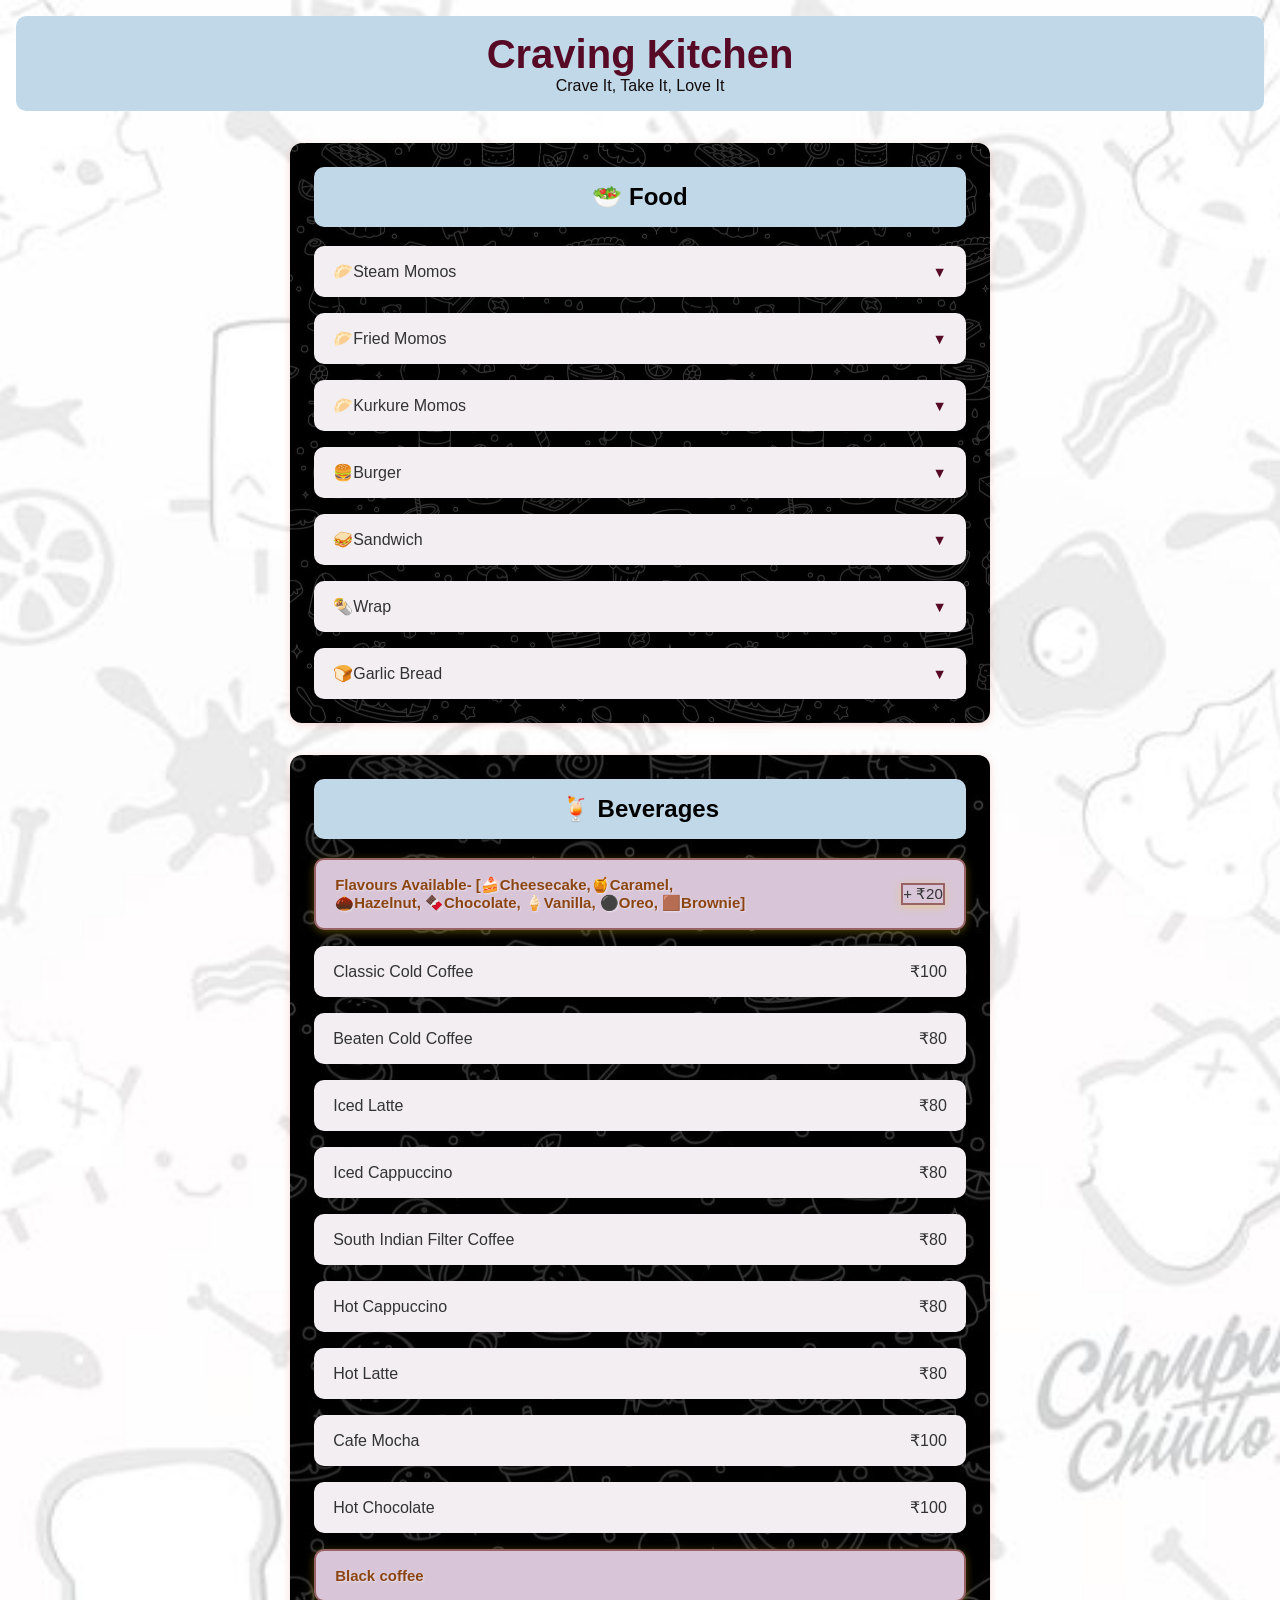
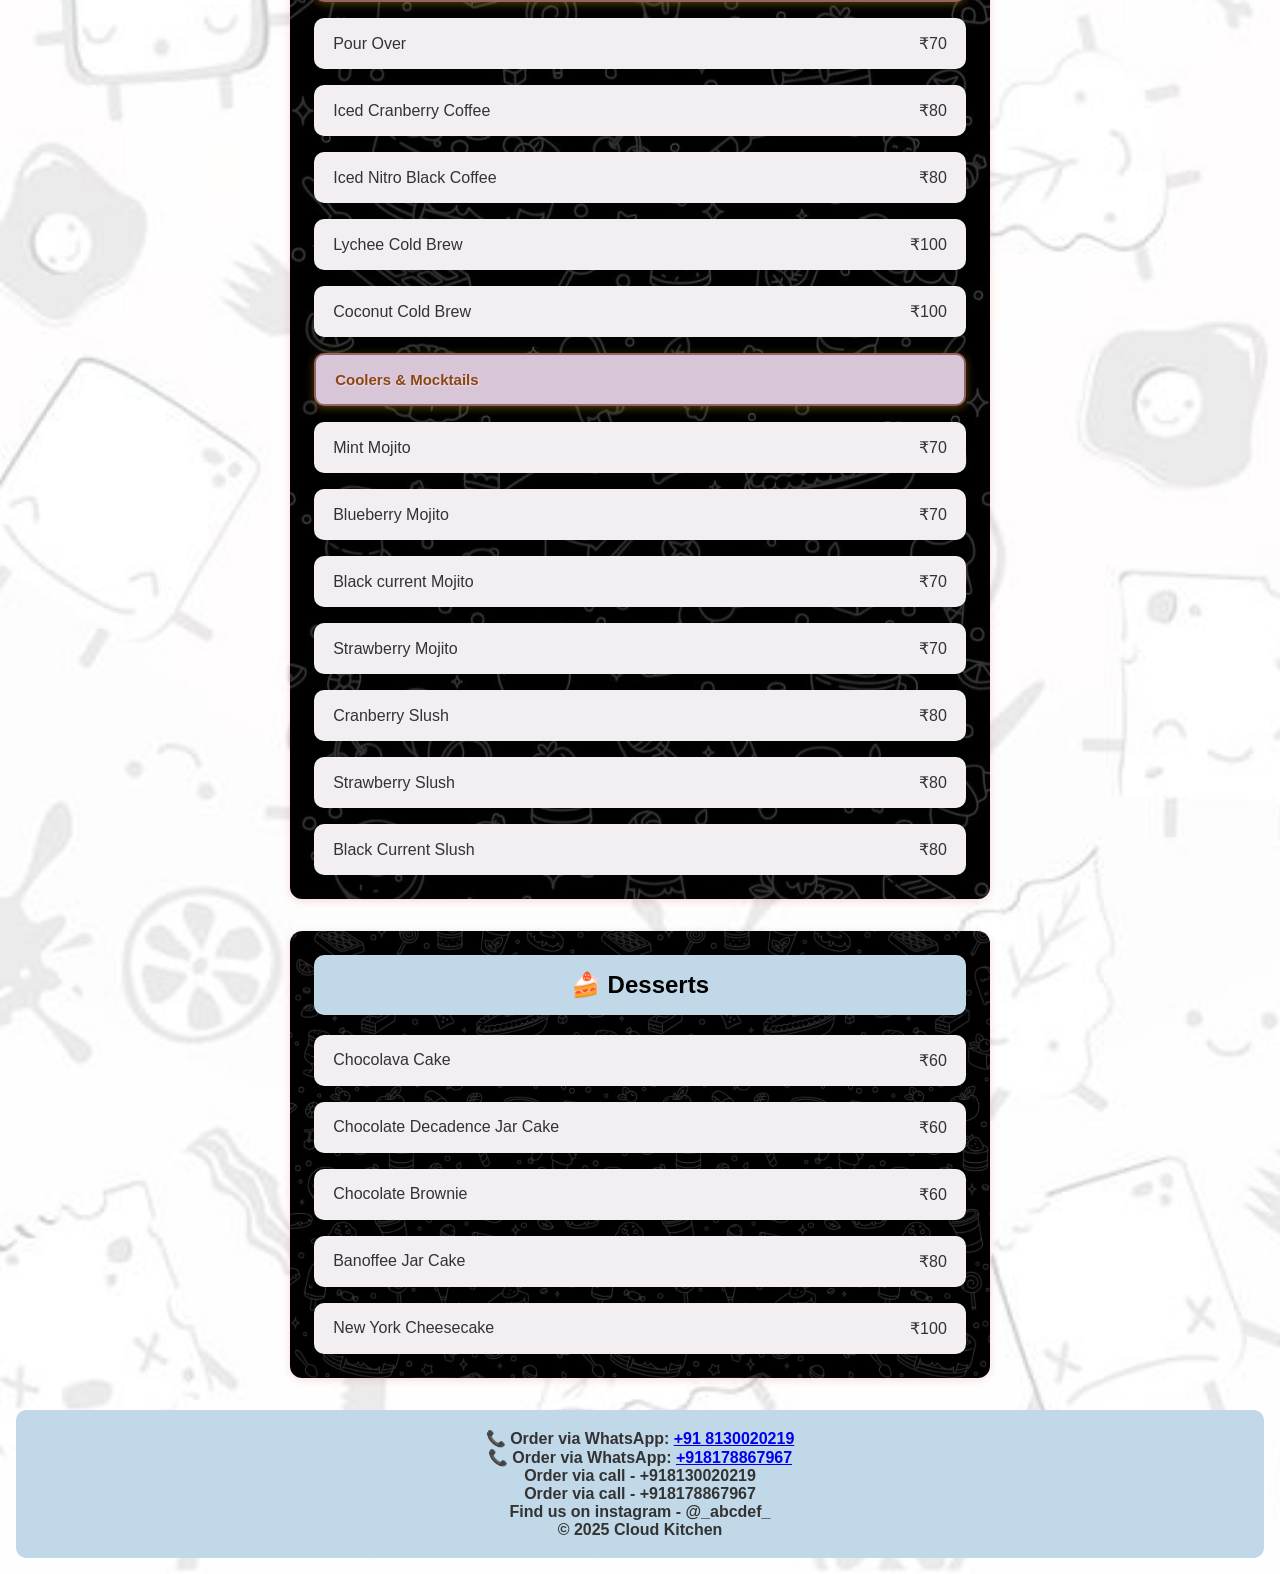
==== index.html @ 55ce17c2 "msg" ====
<!DOCTYPE html>
<html lang="en">
<head>
  <meta charset="UTF-8" />
  <meta name="viewport" content="width=device-width, initial-scale=1.0" />
  <title>Cloud Kitchen Menu</title>
  <link rel="stylesheet" href="styles.css" />
  <script>
    document.addEventListener('DOMContentLoaded', function() {
      const dropdownToggles = document.querySelectorAll('.dropdown-toggle');
      dropdownToggles.forEach(toggle => {
        toggle.addEventListener('click', function(e) {
          e.preventDefault();
          const dropdownContent = this.closest('.menu-item-dropdown').querySelector('.dropdown-content');
          dropdownContent.classList.toggle('show');
          document.querySelectorAll('.dropdown-content').forEach(content => {
            if (content !== dropdownContent) {
              content.classList.remove('show');
            }
          });
        });
      });
      document.addEventListener('click', function(e) {
        if (!e.target.closest('.menu-item-dropdown')) {
          document.querySelectorAll('.dropdown-content').forEach(content => {
            content.classList.remove('show');
          });
        }
      });
    });
  </script>
</head>
<body>
  <header>
    <h1>Craving Kitchen</h1>
    <p>Crave It, Take It, Love It</p>
  </header>

  <main>
    <!-- 🥗 FOOD SECTION -->
    <section class="category">
      <h2>🥗 Food</h2>
      <ul>
        <li class="menu-item-dropdown">
          <div class="dropdown-header">
            <span>🥟Steam Momos</span>
            <button class="dropdown-toggle">▼</button>
          </div>
          <div class="dropdown-content">
            <div class="dropdown-item"><span>Veg</span><span>₹80</span></div>
            <div class="dropdown-item"><span>Paneer</span><span>₹100</span></div>
            <div class="dropdown-item"><span>Chicken</span><span>₹100</span></div>
          </div>
        </li>
        <li class="menu-item-dropdown">
          <div class="dropdown-header">
            <span>🥟Fried Momos</span>
            <button class="dropdown-toggle">▼</button>
          </div>
          <div class="dropdown-content">
            <div class="dropdown-item"><span>Veg</span><span>₹90</span></div>
            <div class="dropdown-item"><span>Paneer</span><span>₹110</span></div>
            <div class="dropdown-item"><span>Chicken</span><span>₹110</span></div>
          </div>
        </li>
        <li class="menu-item-dropdown">
          <div class="dropdown-header">
            <span>🥟Kurkure Momos</span>
            <button class ="dropdown-toggle">▼</button>
          </div>
          <div class="dropdown-content">
            <div class="dropdown-item"><span>Paneer</span><span>₹130</span></div>
            <div class="dropdown-item"><span>Chicken</span><span>₹130</span></div>
            <div class="dropdown-item"><span>Only Curry</span><span>₹120</span></div>
          </div>
        </li>
        <li class="menu-item-dropdown">
          <div class="dropdown-header">
            <span>🍔Burger</span>
            <button class="dropdown-toggle">▼</button>
          </div>
          <div class="dropdown-content">
            <div class="dropdown-item"><span>Veg</span><span>₹70</span></div>
            <div class="dropdown-item"><span>Paneer</span><span>₹100</span></div>
            <div class="dropdown-item"><span>Chicken</span><span>₹100</span></div>
            <div class="dropdown-item"><span>Cheese</span><span>₹100</span></div>
          </div>
        </li>
        <li class="menu-item-dropdown">
          <div class="dropdown-header">
            <span>🥪Sandwich</span>
            <button class="dropdown-toggle">▼</button>
          </div>
          <div class="dropdown-content">
            <div class="dropdown-item"><span>Veg</span><span>₹100</span></div>
            <div class="dropdown-item"><span>Paneer</span><span>₹130</span></div>
            <div class="dropdown-item"><span>Chicken</span><span>₹130</span></div>
          </div>
        </li>
        <li class="menu-item-dropdown">
          <div class="dropdown-header">
            <span>🌯Wrap</span>
            <button class="dropdown-toggle">▼</button>
          </div>
          <div class="dropdown-content">
            <div class="dropdown-item"><span>Paneer</span><span>₹120</span></div>
            <div class="dropdown-item"><span>Chicken</span><span>₹120</span></div>
          </div>
        </li>
         <li class="menu-item-dropdown">
          <div class="dropdown-header">
            <span>🍞Garlic Bread</span>
            <button class="dropdown-toggle">▼</button>
          </div>
          <div class="dropdown-content">
            <div class="dropdown-item"><span>Plain</span><span>₹70</span></div>
            <div class="dropdown-item"><span>Paneer</span><span>₹100</span></div>
            <div class="dropdown-item"><span>Cheese</span><span>₹100</span></div>
          </div>
        </li>
      </ul>
    </section>

    <!-- 🍹 BEVERAGES -->
    <section class="category">
      <h2>🍹 Beverages</h2>
      <ul>
         <li class="flavour"><span>Flavours Available- [🍰Cheesecake,🍯Caramel,<br> 🌰Hazelnut, 🍫Chocolate, 🍦Vanilla, ⚫Oreo, 🟫Brownie]</span><span class="flavour">+ ₹20</span></li>
         <li><span>Classic Cold Coffee</span><span>₹100</span></li>
         <li><span>Beaten Cold Coffee </span><span>₹80</span></li>
         <li><span>Iced Latte </span><span>₹80</span></li>
         <li><span>Iced Cappuccino</span><span>₹80</span></li>
         <li><span>South Indian Filter Coffee </span><span>₹80</span></li>
         <li><span>Hot Cappuccino </span><span>₹80</span></li>
         <li><span>Hot Latte </span><span>₹80</span></li>
         <li><span>Cafe Mocha</span><span>₹100</span></li> 
         <li><span>Hot Chocolate </span><span>₹100</span></li>
         <li class="flavour"><span>Black coffee </span></li>
         <li><span>Pour Over</span><span>₹70</span></li>
         <li><span>Iced Cranberry Coffee </span><span>₹80</span></li>
         <li><span>Iced Nitro Black Coffee </span><span>₹80</span></li>
         <li><span>Lychee Cold Brew </span><span>₹100</span></li>
         <li><span>Coconut Cold Brew</span><span>₹100</span></li>
         <li class="flavour"><span>Coolers & Mocktails</span></li>
         <li><span>Mint Mojito </span><span>₹70</span></li> 
         <li><span>Blueberry Mojito </span><span>₹70</span></li>
         <li><span>Black current Mojito</span><span>₹70</span></li>
         <li><span>Strawberry Mojito</span><span>₹70</span></li> 
         <li><span>Cranberry Slush</span><span>₹80</span></li>
         <li><span>Strawberry Slush </span><span>₹80</span></li>
         <li><span>Black Current Slush </span><span>₹80</span></li>
      </ul>
    </section>

    <!-- 🍰 DESSERTS -->
    <section class="category">
      <h2>🍰 Desserts</h2>
      <ul>
        <li><span>Chocolava Cake</span><span>₹60</span></li>
        <li><span>Chocolate Decadence Jar Cake</span><span>₹60</span></li>
        <li><span>Chocolate Brownie</span><span>₹60</span></li>
        <li><span>Banoffee Jar Cake</span><span>₹80</span></li>  
        <li><span>New York Cheesecake</span><span>₹100</span></li>
      </ul>
    </section>
  </main>

  <footer>
    <p>📞 Order via WhatsApp: <a href="https://wa.me/+918130020219">+91 8130020219</a></p>
    <p>📞 Order via WhatsApp: <a href="https://wa.me/+918178867967">+918178867967</a></p> 
    <p>Order via call - +918130020219</p> 
    <p>Order via call - +918178867967</p> 
    <p>Find us on instagram - @_abcdef_</p>
    <p>© 2025 Cloud Kitchen</p>
  </footer>
</body>
</html>
---- styles.css ----
/* Reset */
* {
  margin: 0;
  padding: 0;
  box-sizing: border-box;
}

body {
  font-family: 'Segoe UI', sans-serif;
  color: #333;
  background-image: url("../White.jpeg");
  background-repeat: no-repeat;
  background-size: cover;
  background-position: center;
  padding: 1rem;
}

/* Header */
header {
  background-color: rgb(193, 216, 232);
  text-align: center;
  padding: 1rem;
  border-radius: 10px;
  margin-bottom: 2rem;
}
header h1 {
  font-size: 2.5rem;
  color: #560a25;
}
header p {
  font-size: 1rem;
  color: #130c0c;
}

/* Category Container */
.category {
  background-image: url("../download.jpeg");
  background-size: contain;
  background-repeat: repeat;
  border-radius: 12px;
  padding: 1.5rem;
  margin: 2rem auto;
  max-width: 700px;
  box-shadow: 0 2px 8px rgba(224, 13, 13, 0.15);
  display: flex;
  flex-direction: column;
  align-items: center;
}

.category h2 {
  background-color: rgb(193, 216, 232);
  padding: 1rem;
  border-radius: 10px;
  text-align: center;
  width: 100%;
  font-size: 1.5rem;
  color: #000;
  margin-bottom: 1.2rem;
  box-shadow: 0 2px 5px rgba(0,0,0,0.1);
}

/* Make all list items equal and stacked */
.category ul {
  list-style: none;
  display: flex;
  flex-direction: column;
  gap: 1rem;
  width: 100%;
  padding: 0;
}

.category li {
  background: rgb(242, 238, 242);
  padding: 1rem 1.2rem;
  border-radius: 10px;
  width: 100%;
  box-shadow: 0 2px 5px rgba(0,0,0,0.08);
  display: flex;
  justify-content: space-between;
  align-items: center;
  transition: all 0.2s ease;
}

.flavor{
  font-weight: 900;
  color: #000000;
  letter-spacing: 0.5px;
}
.category li:hover {
  transform: translateY(-3px);
  box-shadow: 0 4px 10px rgba(0,0,0,0.15);
}

/* Dropdown Styles */
.menu-item-dropdown {
  flex-direction: column;
  align-items: stretch !important;
}
.dropdown-header {
  display: flex;
  justify-content: space-between;
  align-items: center;
  cursor: pointer;
}

.dropdown-header span {
  font-weight: normal;
}
.dropdown-toggle {
  background: none;
  border: none;
  font-size: 0.9rem;
  color: #560a25;
  cursor: pointer;
}
.dropdown-content {
  display: none;
  background: #f8f8f8;
  border-radius: 8px;
  margin-top: 0.6rem;
  box-shadow: 0 2px 5px rgba(0,0,0,0.1);
}
.dropdown-content.show {
  display: block;
}
.dropdown-item {
  display: flex;
  justify-content: space-between;
  padding: 0.5rem 1rem;
  border-bottom: 1px solid #eee;
}
.dropdown-item:last-child {
  border-bottom: none;
}

/* Footer */
footer {
  background-color: rgb(193, 216, 232);
  text-align: center;
  padding: 1.2rem;
  border-radius: 10px;
  font-weight: bold;
  margin-top: 2rem;
}

/* Flavour highlighting */
.flavour {
  background: linear-gradient(45deg, #d8c5d7, #d8c5d7) !important;
  border: 2px solid #986365 !important;
  box-shadow: 0 2px 8px rgba(255, 215, 0, 0.3) !important;
  font-size: 15px;
}

.flavour span:first-child {
  font-weight: bold;
  color: #8b4513;
  text-shadow: 1px 1px 2px rgba(255, 255, 255, 0.5);
}

/* Responsive */
@media (max-width: 600px) {
  header h1 {
    font-size: 1.8rem;
  }
  .category h2 {
    font-size: 1.3rem;
  }
  .category li span {
    font-size: 0.95rem;
  }
}
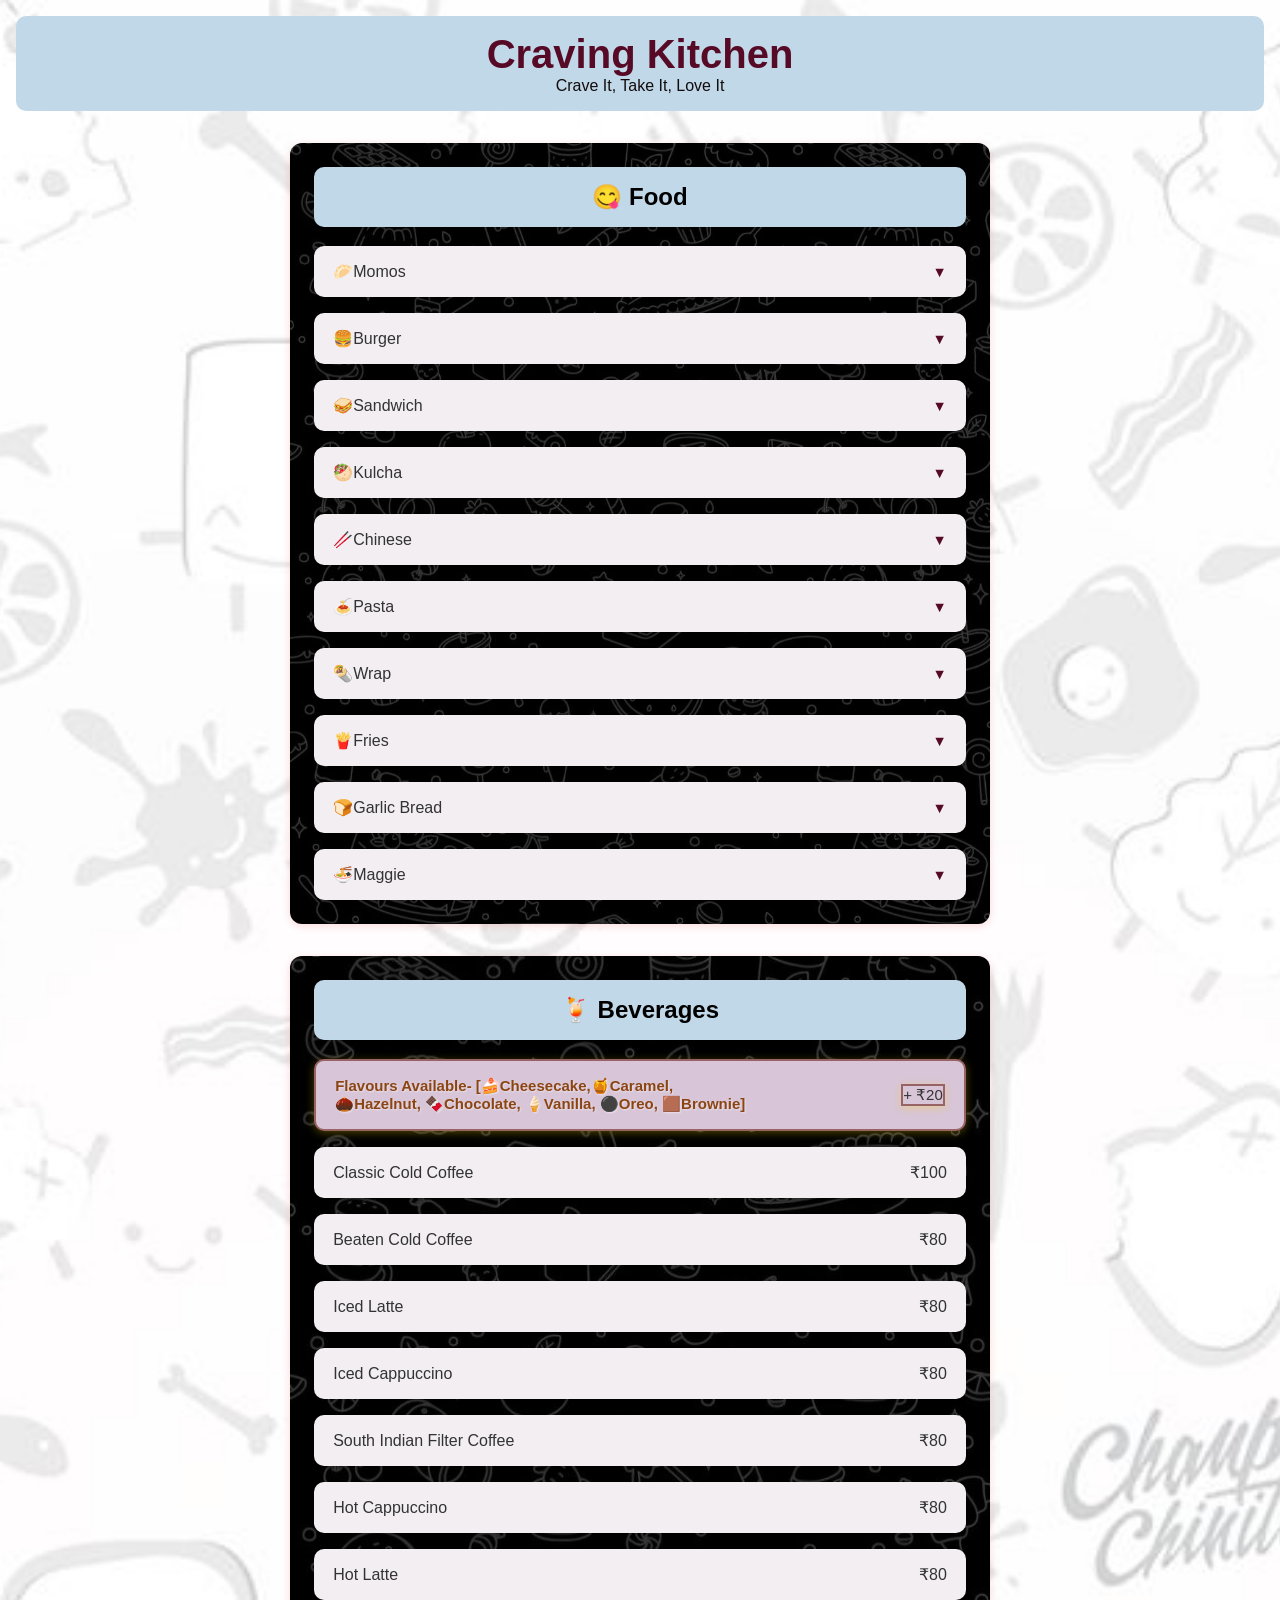
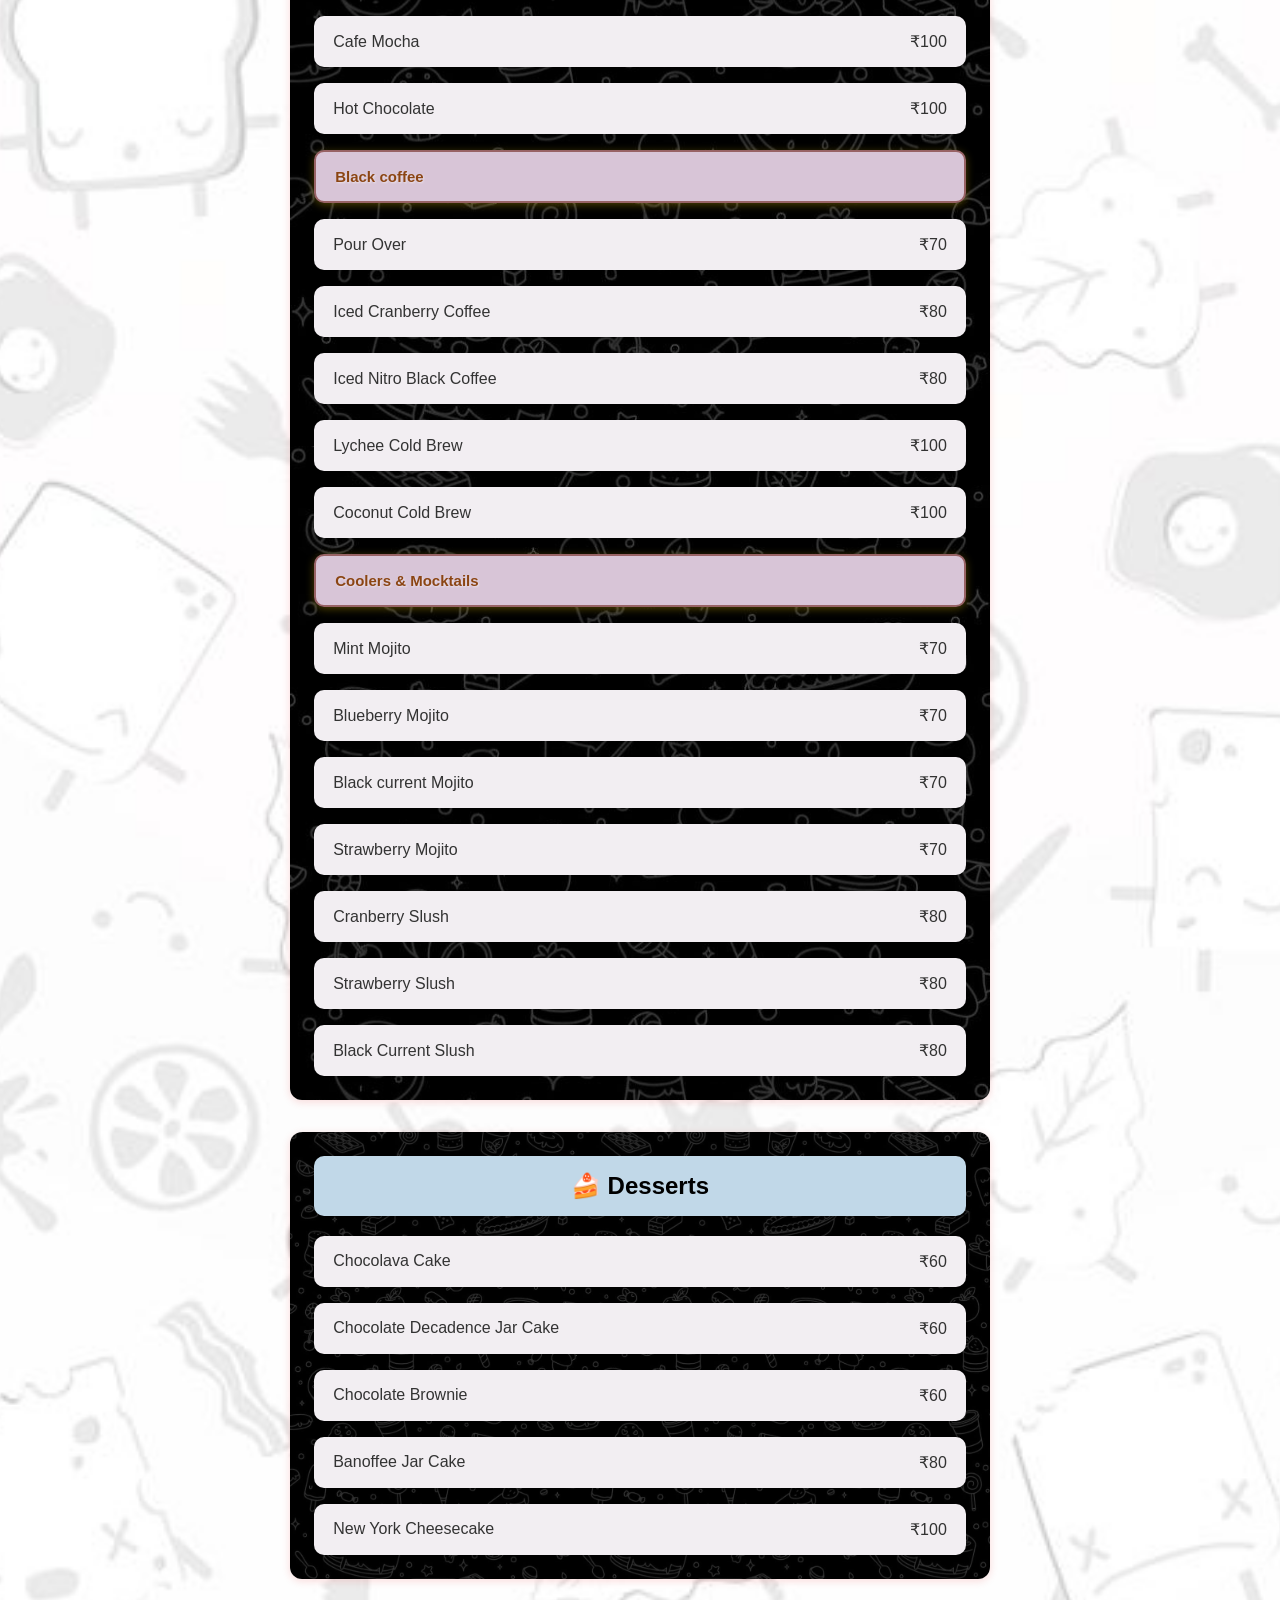
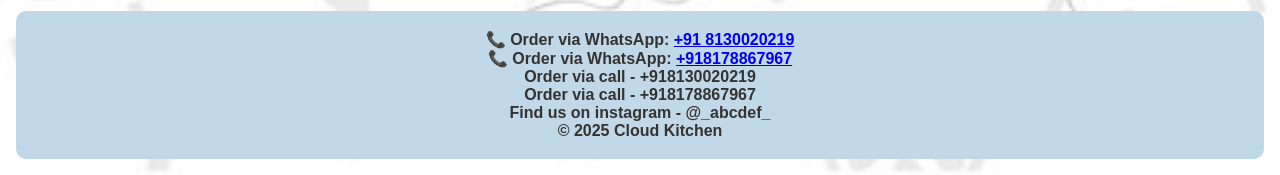
==== commit a89dcfef: "msg" ====
--- a/index.html
+++ b/index.html
@@ -37,41 +37,25 @@
   </header>
 
   <main>
-    <!-- 🥗 FOOD SECTION -->
+    <!-- FOOD SECTION -->
     <section class="category">
-      <h2>🥗 Food</h2>
+      <h2>😋 Food</h2>
       <ul>
         <li class="menu-item-dropdown">
           <div class="dropdown-header">
-            <span>🥟Steam Momos</span>
-            <button class="dropdown-toggle">▼</button>
-          </div>
-          <div class="dropdown-content">
-            <div class="dropdown-item"><span>Veg</span><span>₹80</span></div>
-            <div class="dropdown-item"><span>Paneer</span><span>₹100</span></div>
-            <div class="dropdown-item"><span>Chicken</span><span>₹100</span></div>
-          </div>
-        </li>
-        <li class="menu-item-dropdown">
-          <div class="dropdown-header">
-            <span>🥟Fried Momos</span>
-            <button class="dropdown-toggle">▼</button>
-          </div>
-          <div class="dropdown-content">
-            <div class="dropdown-item"><span>Veg</span><span>₹90</span></div>
-            <div class="dropdown-item"><span>Paneer</span><span>₹110</span></div>
-            <div class="dropdown-item"><span>Chicken</span><span>₹110</span></div>
-          </div>
-        </li>
-        <li class="menu-item-dropdown">
-          <div class="dropdown-header">
-            <span>🥟Kurkure Momos</span>
-            <button class ="dropdown-toggle">▼</button>
-          </div>
-          <div class="dropdown-content">
-            <div class="dropdown-item"><span>Paneer</span><span>₹130</span></div>
-            <div class="dropdown-item"><span>Chicken</span><span>₹130</span></div>
-            <div class="dropdown-item"><span>Only Curry</span><span>₹120</span></div>
+            <span>🥟Momos</span>
+            <button class="dropdown-toggle">▼</button>
+          </div>
+          <div class="dropdown-content">
+            <div class="dropdown-item"><span>Steam Veg Momos</span><span>₹80</span></div>
+            <div class="dropdown-item"><span>Steam Paneer Momos</span><span>₹100</span></div>
+            <div class="dropdown-item"><span>Steam Chicken Momos</span><span>₹100</span></div>
+            <div class="dropdown-item"><span>Fried Veg Momos</span><span>₹90</span></div>
+            <div class="dropdown-item"><span>Fried Paneer Momos</span><span>₹110</span></div>
+            <div class="dropdown-item"><span>Fried Chicken Momos</span><span>₹110</span></div>
+            <div class="dropdown-item"><span>Kurkure Veg momos</span><span>₹120</span></div>
+            <div class="dropdown-item"><span>Kurkure Paneer momos</span><span>₹130</span></div>
+            <div class="dropdown-item"><span>Kurkure Chicken momos</span><span>₹130</span></div>
           </div>
         </li>
         <li class="menu-item-dropdown">
@@ -80,10 +64,12 @@
             <button class="dropdown-toggle">▼</button>
           </div>
           <div class="dropdown-content">
-            <div class="dropdown-item"><span>Veg</span><span>₹70</span></div>
-            <div class="dropdown-item"><span>Paneer</span><span>₹100</span></div>
-            <div class="dropdown-item"><span>Chicken</span><span>₹100</span></div>
-            <div class="dropdown-item"><span>Cheese</span><span>₹100</span></div>
+            <div class="dropdown-item"><span>Veg burger</span><span>₹80</span></div>
+            <div class="dropdown-item"><span>Veg makhani burger</span><span>₹100</span></div>
+            <div class="dropdown-item"><span>Paneer burger</span><span>₹100</span></div>
+            <div class="dropdown-item"><span>Paneer makhani burger</span><span>₹120</span></div>
+            <div class="dropdown-item"><span>Chicken burger</span><span>₹100</span></div>
+            <div class="dropdown-item"><span>Chicken makhani burger</span><span>₹120</span></div>
           </div>
         </li>
         <li class="menu-item-dropdown">
@@ -92,9 +78,44 @@
             <button class="dropdown-toggle">▼</button>
           </div>
           <div class="dropdown-content">
-            <div class="dropdown-item"><span>Veg</span><span>₹100</span></div>
-            <div class="dropdown-item"><span>Paneer</span><span>₹130</span></div>
-            <div class="dropdown-item"><span>Chicken</span><span>₹130</span></div>
+            <div class="dropdown-item"><span>Bombay club sandwich</span><span>₹130</span></div>
+            <div class="dropdown-item"><span>Desi italiano Veg sandwich</span><span>₹140</span></div>
+            <div class="dropdown-item"><span>Desi italiano Chicken sandwich</span><span>₹160</span></div>
+            <div class="dropdown-item"><span>Paneer tikka sandwich</span><span>₹150</span></div>
+            <div class="dropdown-item"><span>Chicken tikka Sandwich</span><span>₹150</span></div>
+          </div>
+        </li>
+        <li class="menu-item-dropdown">
+          <div class="dropdown-header">
+            <span>🥙Kulcha</span>
+            <button class="dropdown-toggle">▼</button>
+          </div>
+          <div class="dropdown-content">
+            <div class="dropdown-item"><span>Indian style paneer kulcha</span><span>₹130</span></div>
+            <div class="dropdown-item"><span>Desi pizza kulcha</span><span>₹120</span></div>
+            <div class="dropdown-item"><span>Chicken cheese egg kulcha sandwich</span><span>₹150</span></div>
+          </div>
+        </li>
+        <li class="menu-item-dropdown">
+          <div class="dropdown-header">
+            <span>🥢Chinese</span>
+            <button class="dropdown-toggle">▼</button>
+          </div>
+          <div class="dropdown-content">
+            <div class="dropdown-item"><span>Chilli Potato</span><span>₹100</span></div>
+            <div class="dropdown-item"><span>Honey chilli potato</span><span>₹120</span></div>
+             <div class="dropdown-item"><span>Spring roll</span><span>₹60</span></div>
+          </div>
+        </li>
+        <li class="menu-item-dropdown">
+          <div class="dropdown-header">
+            <span>🍝Pasta</span>
+            <button class="dropdown-toggle">▼</button>
+          </div>
+          <div class="dropdown-content">
+            <div class="dropdown-item"><span>Alfredo sauce pasta</span><span>₹160</span></div>
+            <div class="dropdown-item"><span>Arabiata sauce pasta</span><span>₹160</span></div>
+             <div class="dropdown-item"><span>Mix sauce pasta</span><span>₹160</span></div>
           </div>
         </li>
         <li class="menu-item-dropdown">
@@ -103,8 +124,19 @@
             <button class="dropdown-toggle">▼</button>
           </div>
           <div class="dropdown-content">
-            <div class="dropdown-item"><span>Paneer</span><span>₹120</span></div>
-            <div class="dropdown-item"><span>Chicken</span><span>₹120</span></div>
+            <div class="dropdown-item"><span>Paneer tikka wrap</span><span>₹120</span></div>
+            <div class="dropdown-item"><span>Chicken tikka wrap</span><span>₹120</span></div>
+          </div>
+        </li>
+        <li class="menu-item-dropdown">
+          <div class="dropdown-header">
+            <span>🍟Fries</span>
+            <button class="dropdown-toggle">▼</button>
+          </div>
+          <div class="dropdown-content">
+            <div class="dropdown-item"><span>Salted fries</span><span>₹70</span></div>
+            <div class="dropdown-item"><span>Cheese fries</span><span>₹110</span></div>
+            <div class="dropdown-item"><span>peri peri fries</span><span>₹90</span></div>
           </div>
         </li>
          <li class="menu-item-dropdown">
@@ -113,9 +145,22 @@
             <button class="dropdown-toggle">▼</button>
           </div>
           <div class="dropdown-content">
-            <div class="dropdown-item"><span>Plain</span><span>₹70</span></div>
-            <div class="dropdown-item"><span>Paneer</span><span>₹100</span></div>
-            <div class="dropdown-item"><span>Cheese</span><span>₹100</span></div>
+            <div class="dropdown-item"><span>Plain garlic bread</span><span>₹70</span></div>
+            <div class="dropdown-item"><span>Cheese chilli toast</span><span>₹100</span></div>
+            <div class="dropdown-item"><span>Panner tikka garlic bread</span><span>₹100</span></div>
+            <div class="dropdown-item"><span>Jalapeno corn & cheese garlic bread</span><span>₹100</span></div>
+            <div class="dropdown-item"><span>Cheese garlic bread</span><span>₹100</span></div>
+          </div>
+        </li>
+         <li class="menu-item-dropdown">
+          <div class="dropdown-header">
+            <span>🍜Maggie</span>
+            <button class="dropdown-toggle">▼</button>
+          </div>
+          <div class="dropdown-content">
+            <div class="dropdown-item"><span>Veg maggie</span><span>₹50</span></div>
+            <div class="dropdown-item"><span>Masala maggie</span><span>₹70</span></div>
+            <div class="dropdown-item"><span>Cheese maggie</span><span>₹80</span></div>
           </div>
         </li>
       </ul>
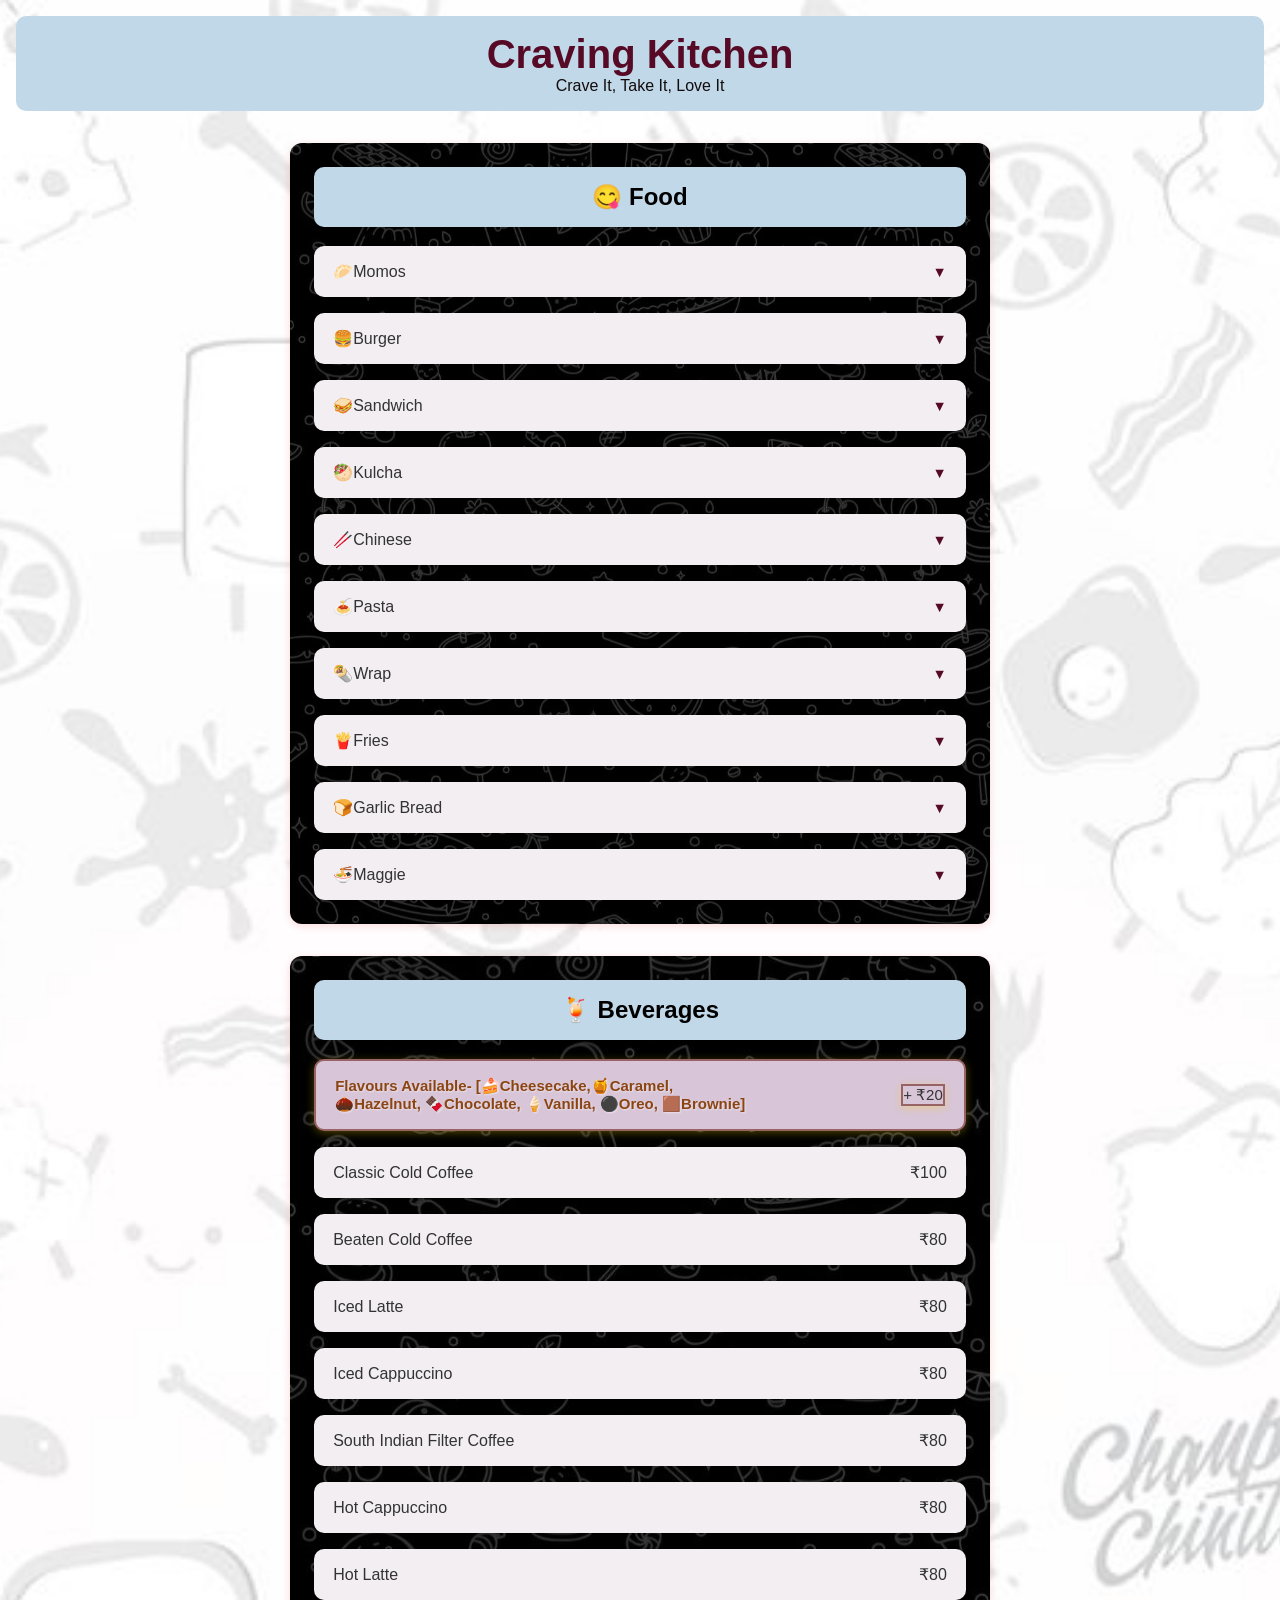
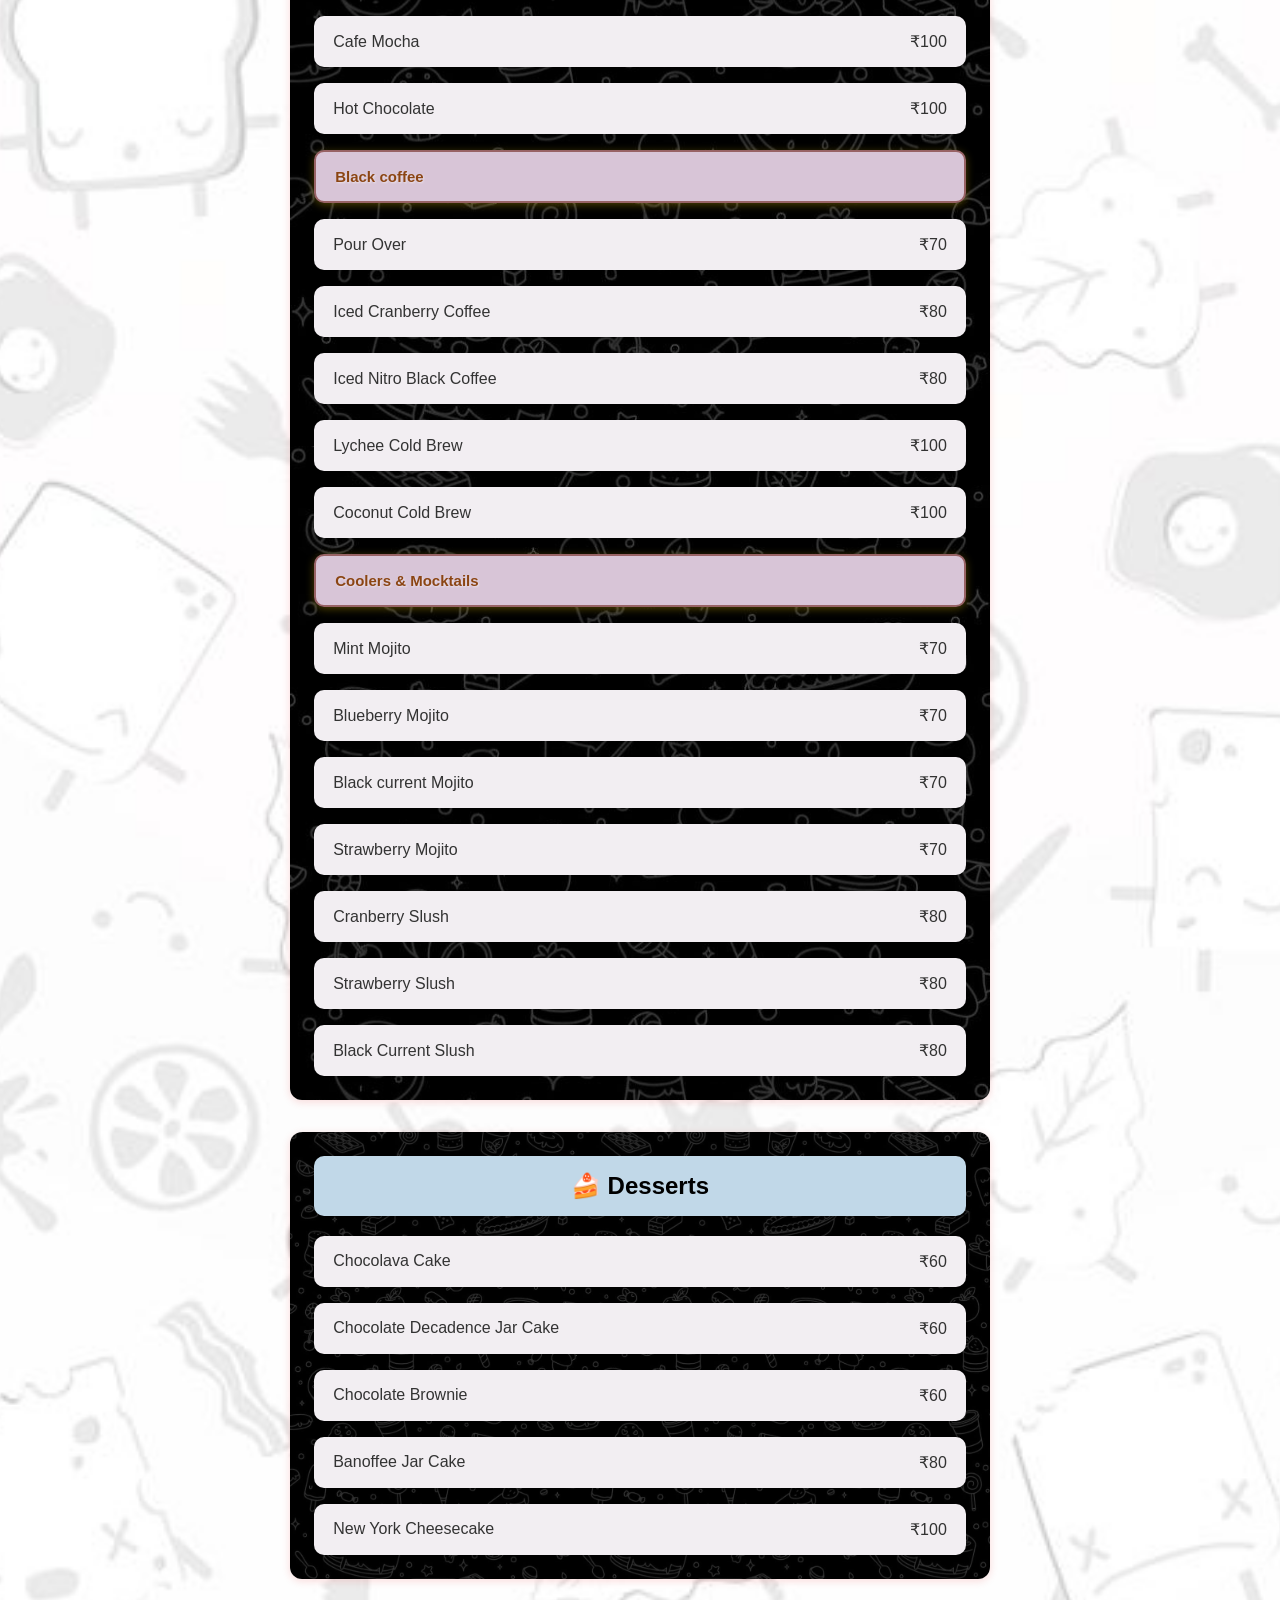
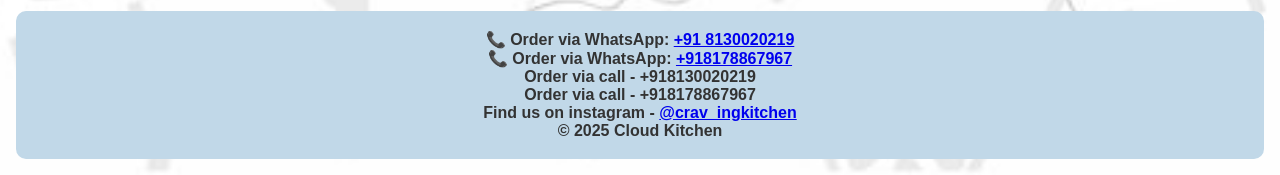
==== commit 2db53d53: "msg" ====
--- a/index.html
+++ b/index.html
@@ -215,7 +215,7 @@
     <p>📞 Order via WhatsApp: <a href="https://wa.me/+918178867967">+918178867967</a></p> 
     <p>Order via call - +918130020219</p> 
     <p>Order via call - +918178867967</p> 
-    <p>Find us on instagram - @_abcdef_</p>
+    <p>Find us on instagram - <a href="https://instagram.com/crav_ingkitchen" target="_blank">@crav_ingkitchen</a></p>
     <p>© 2025 Cloud Kitchen</p>
   </footer>
 </body>
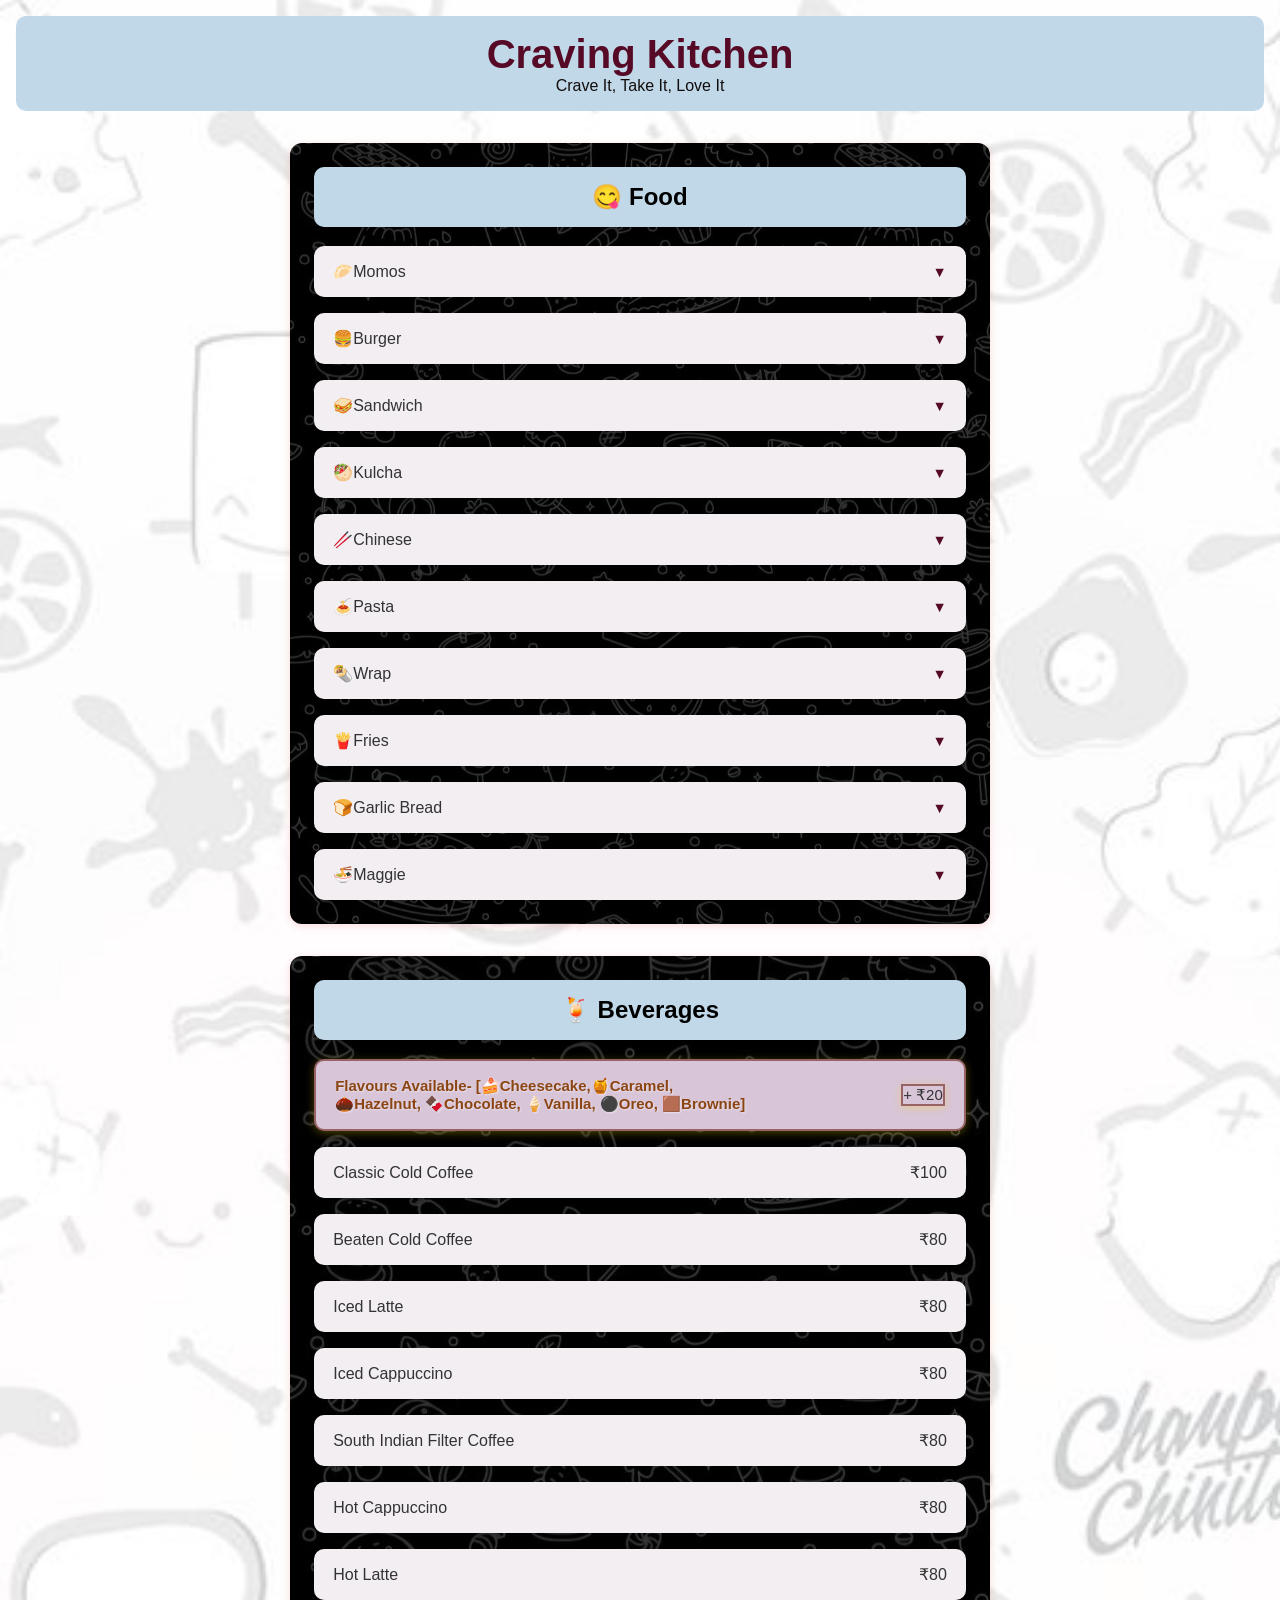
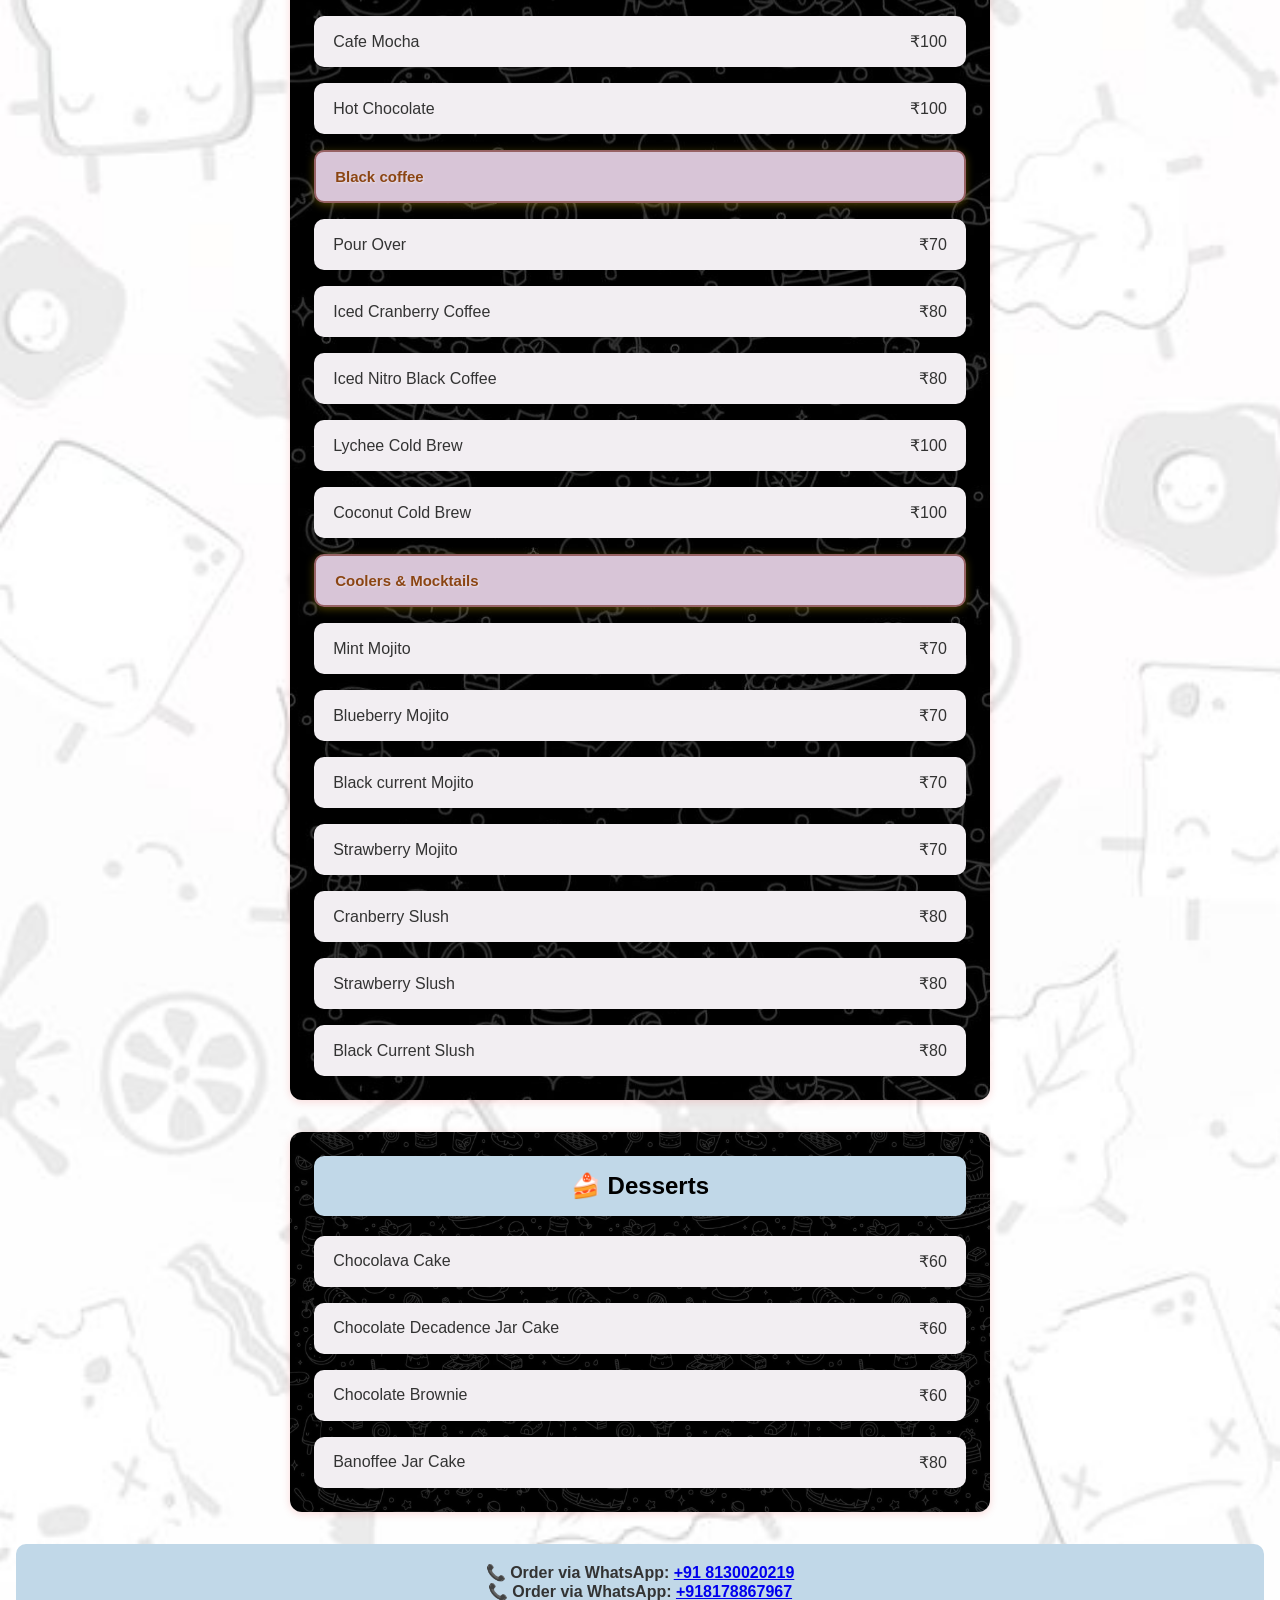
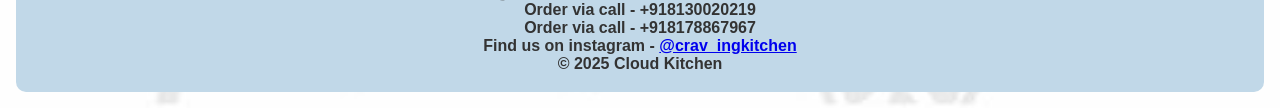
==== commit 601b088b: "msg" ====
--- a/index.html
+++ b/index.html
@@ -3,7 +3,7 @@
 <head>
   <meta charset="UTF-8" />
   <meta name="viewport" content="width=device-width, initial-scale=1.0" />
-  <title>Cloud Kitchen Menu</title>
+  <title>Cloud Kitchen menu</title>
   <link rel="stylesheet" href="styles.css" />
   <script>
     document.addEventListener('DOMContentLoaded', function() {
@@ -47,9 +47,6 @@
             <button class="dropdown-toggle">▼</button>
           </div>
           <div class="dropdown-content">
-            <div class="dropdown-item"><span>Steam Veg Momos</span><span>₹80</span></div>
-            <div class="dropdown-item"><span>Steam Paneer Momos</span><span>₹100</span></div>
-            <div class="dropdown-item"><span>Steam Chicken Momos</span><span>₹100</span></div>
             <div class="dropdown-item"><span>Fried Veg Momos</span><span>₹90</span></div>
             <div class="dropdown-item"><span>Fried Paneer Momos</span><span>₹110</span></div>
             <div class="dropdown-item"><span>Fried Chicken Momos</span><span>₹110</span></div>
@@ -205,7 +202,6 @@
         <li><span>Chocolate Decadence Jar Cake</span><span>₹60</span></li>
         <li><span>Chocolate Brownie</span><span>₹60</span></li>
         <li><span>Banoffee Jar Cake</span><span>₹80</span></li>  
-        <li><span>New York Cheesecake</span><span>₹100</span></li>
       </ul>
     </section>
   </main>
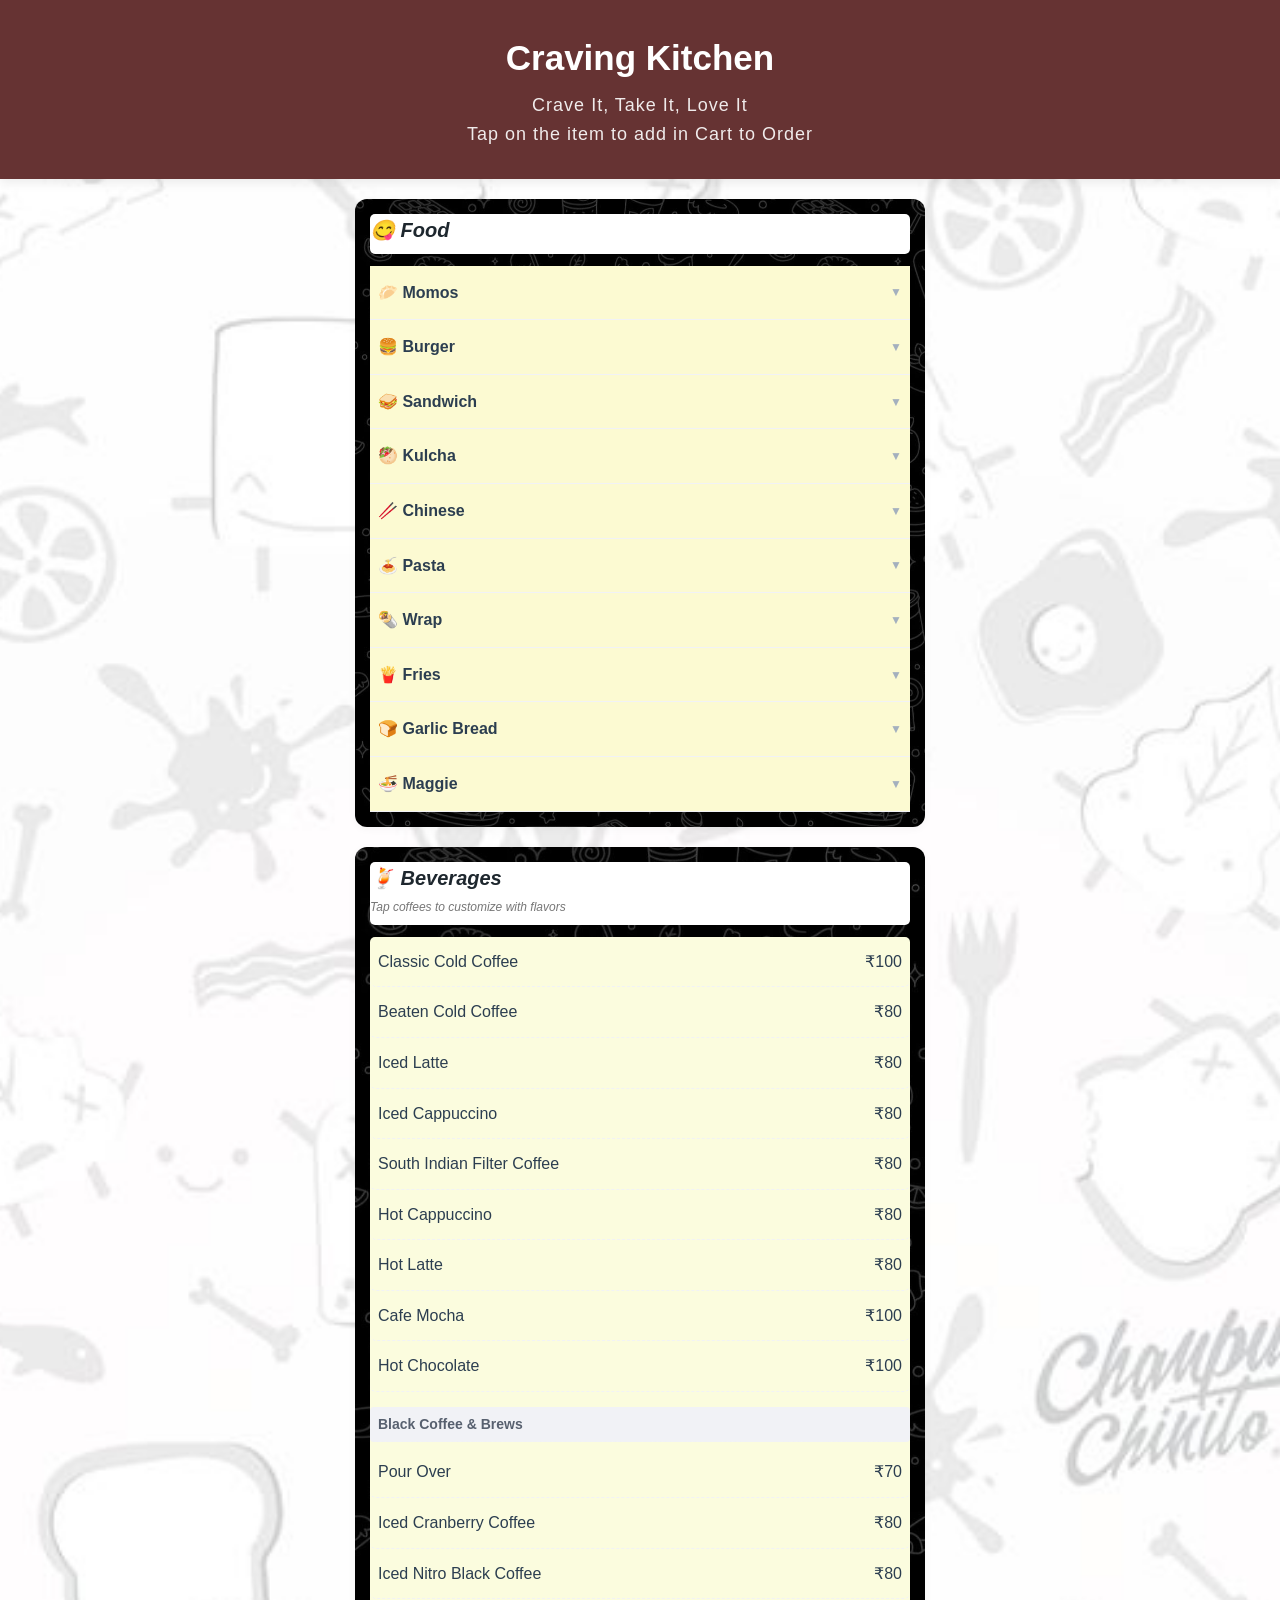
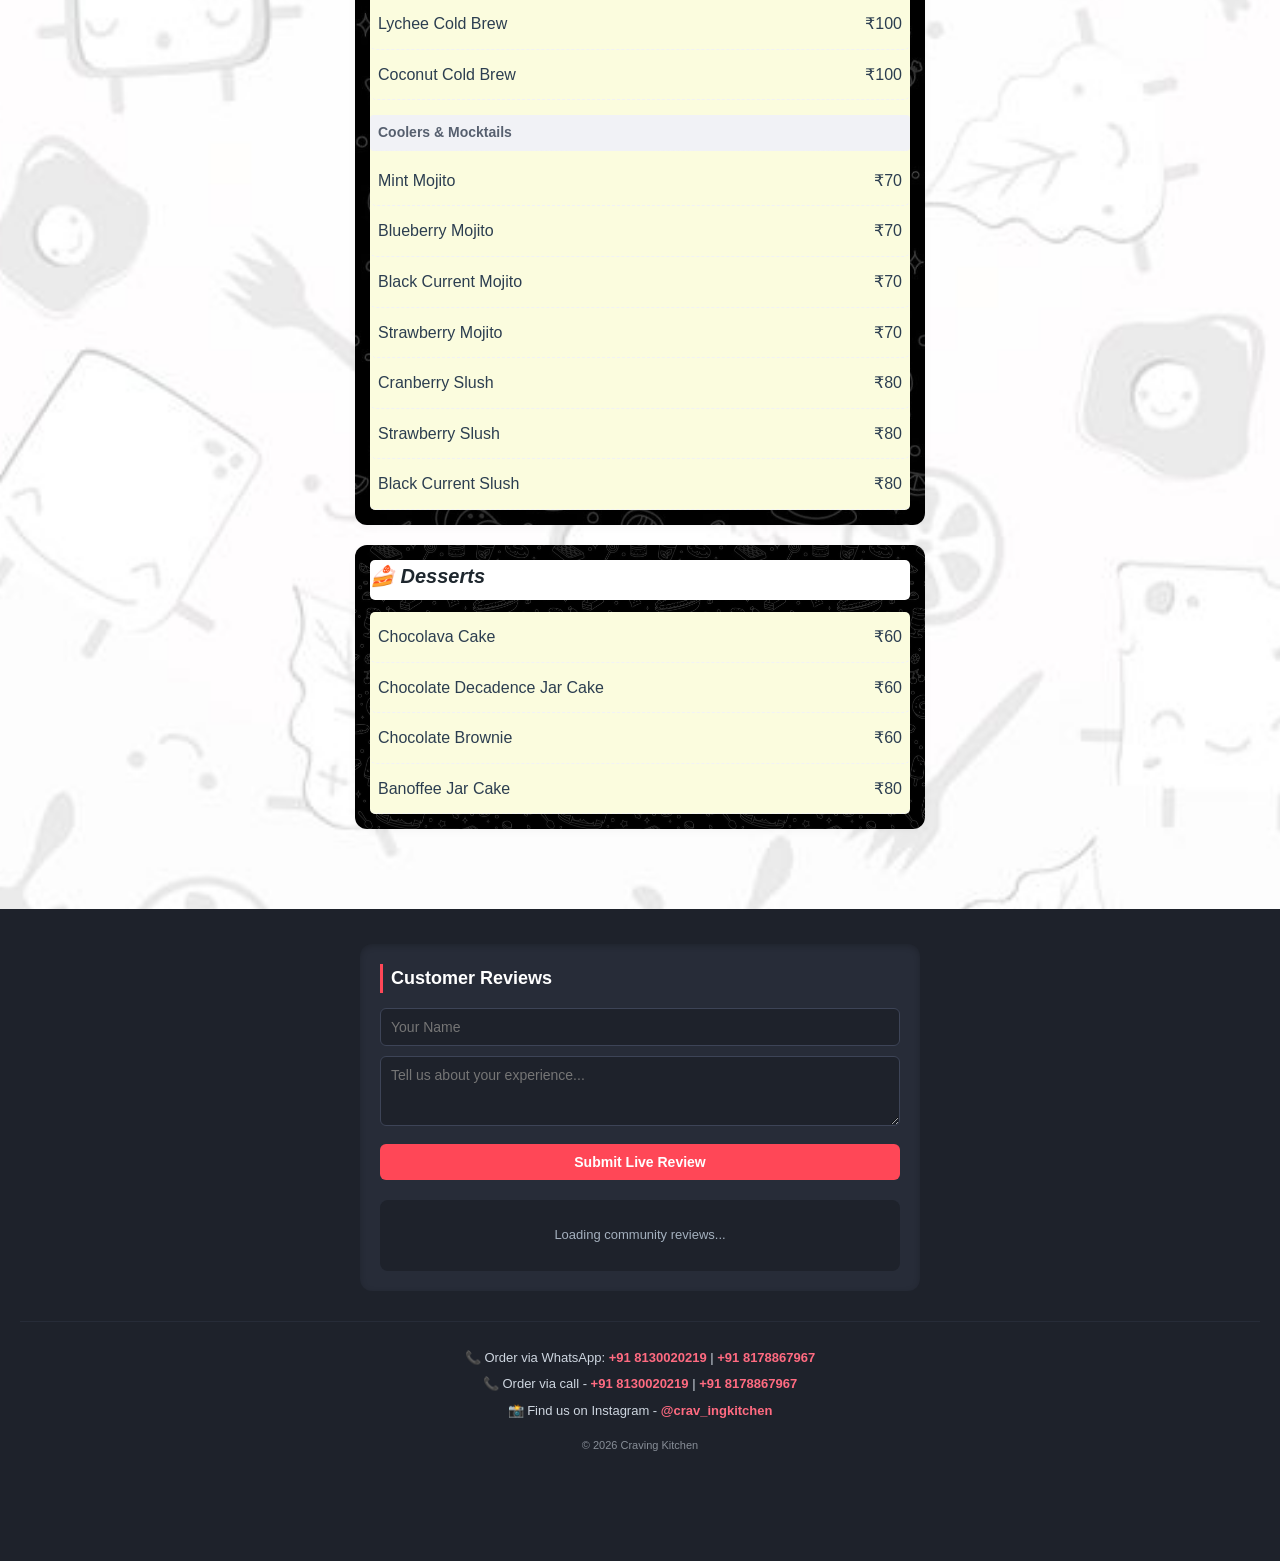
==== commit dbe215e1: "msg" ====
--- a/index.html
+++ b/index.html
@@ -3,216 +3,268 @@
 <head>
   <meta charset="UTF-8" />
   <meta name="viewport" content="width=device-width, initial-scale=1.0" />
-  <title>Cloud Kitchen menu</title>
+  <title>Craving Kitchen Menu</title>
   <link rel="stylesheet" href="styles.css" />
-  <script>
-    document.addEventListener('DOMContentLoaded', function() {
-      const dropdownToggles = document.querySelectorAll('.dropdown-toggle');
-      dropdownToggles.forEach(toggle => {
-        toggle.addEventListener('click', function(e) {
-          e.preventDefault();
-          const dropdownContent = this.closest('.menu-item-dropdown').querySelector('.dropdown-content');
-          dropdownContent.classList.toggle('show');
-          document.querySelectorAll('.dropdown-content').forEach(content => {
-            if (content !== dropdownContent) {
-              content.classList.remove('show');
-            }
-          });
-        });
-      });
-      document.addEventListener('click', function(e) {
-        if (!e.target.closest('.menu-item-dropdown')) {
-          document.querySelectorAll('.dropdown-content').forEach(content => {
-            content.classList.remove('show');
-          });
-        }
-      });
-    });
-  </script>
+  <script src="script.js" defer></script>
 </head>
 <body>
   <header>
     <h1>Craving Kitchen</h1>
     <p>Crave It, Take It, Love It</p>
+    <p> Tap on the item to add in Cart to Order</p>
+    
   </header>
 
   <main>
-    <!-- FOOD SECTION -->
     <section class="category">
       <h2>😋 Food</h2>
       <ul>
         <li class="menu-item-dropdown">
           <div class="dropdown-header">
-            <span>🥟Momos</span>
-            <button class="dropdown-toggle">▼</button>
-          </div>
-          <div class="dropdown-content">
-            <div class="dropdown-item"><span>Fried Veg Momos</span><span>₹90</span></div>
-            <div class="dropdown-item"><span>Fried Paneer Momos</span><span>₹110</span></div>
-            <div class="dropdown-item"><span>Fried Chicken Momos</span><span>₹110</span></div>
-            <div class="dropdown-item"><span>Kurkure Veg momos</span><span>₹120</span></div>
-            <div class="dropdown-item"><span>Kurkure Paneer momos</span><span>₹130</span></div>
-            <div class="dropdown-item"><span>Kurkure Chicken momos</span><span>₹130</span></div>
-          </div>
-        </li>
-        <li class="menu-item-dropdown">
-          <div class="dropdown-header">
-            <span>🍔Burger</span>
-            <button class="dropdown-toggle">▼</button>
-          </div>
-          <div class="dropdown-content">
-            <div class="dropdown-item"><span>Veg burger</span><span>₹80</span></div>
-            <div class="dropdown-item"><span>Veg makhani burger</span><span>₹100</span></div>
-            <div class="dropdown-item"><span>Paneer burger</span><span>₹100</span></div>
-            <div class="dropdown-item"><span>Paneer makhani burger</span><span>₹120</span></div>
-            <div class="dropdown-item"><span>Chicken burger</span><span>₹100</span></div>
-            <div class="dropdown-item"><span>Chicken makhani burger</span><span>₹120</span></div>
-          </div>
-        </li>
-        <li class="menu-item-dropdown">
-          <div class="dropdown-header">
-            <span>🥪Sandwich</span>
-            <button class="dropdown-toggle">▼</button>
-          </div>
-          <div class="dropdown-content">
-            <div class="dropdown-item"><span>Bombay club sandwich</span><span>₹130</span></div>
-            <div class="dropdown-item"><span>Desi italiano Veg sandwich</span><span>₹140</span></div>
-            <div class="dropdown-item"><span>Desi italiano Chicken sandwich</span><span>₹160</span></div>
-            <div class="dropdown-item"><span>Paneer tikka sandwich</span><span>₹150</span></div>
-            <div class="dropdown-item"><span>Chicken tikka Sandwich</span><span>₹150</span></div>
-          </div>
-        </li>
-        <li class="menu-item-dropdown">
-          <div class="dropdown-header">
-            <span>🥙Kulcha</span>
-            <button class="dropdown-toggle">▼</button>
-          </div>
-          <div class="dropdown-content">
-            <div class="dropdown-item"><span>Indian style paneer kulcha</span><span>₹130</span></div>
-            <div class="dropdown-item"><span>Desi pizza kulcha</span><span>₹120</span></div>
-            <div class="dropdown-item"><span>Chicken cheese egg kulcha sandwich</span><span>₹150</span></div>
-          </div>
-        </li>
-        <li class="menu-item-dropdown">
-          <div class="dropdown-header">
-            <span>🥢Chinese</span>
-            <button class="dropdown-toggle">▼</button>
-          </div>
-          <div class="dropdown-content">
-            <div class="dropdown-item"><span>Chilli Potato</span><span>₹100</span></div>
-            <div class="dropdown-item"><span>Honey chilli potato</span><span>₹120</span></div>
-             <div class="dropdown-item"><span>Spring roll</span><span>₹60</span></div>
-          </div>
-        </li>
-        <li class="menu-item-dropdown">
-          <div class="dropdown-header">
-            <span>🍝Pasta</span>
-            <button class="dropdown-toggle">▼</button>
-          </div>
-          <div class="dropdown-content">
-            <div class="dropdown-item"><span>Alfredo sauce pasta</span><span>₹160</span></div>
-            <div class="dropdown-item"><span>Arabiata sauce pasta</span><span>₹160</span></div>
-             <div class="dropdown-item"><span>Mix sauce pasta</span><span>₹160</span></div>
-          </div>
-        </li>
-        <li class="menu-item-dropdown">
-          <div class="dropdown-header">
-            <span>🌯Wrap</span>
-            <button class="dropdown-toggle">▼</button>
-          </div>
-          <div class="dropdown-content">
-            <div class="dropdown-item"><span>Paneer tikka wrap</span><span>₹120</span></div>
-            <div class="dropdown-item"><span>Chicken tikka wrap</span><span>₹120</span></div>
-          </div>
-        </li>
-        <li class="menu-item-dropdown">
-          <div class="dropdown-header">
-            <span>🍟Fries</span>
-            <button class="dropdown-toggle">▼</button>
-          </div>
-          <div class="dropdown-content">
-            <div class="dropdown-item"><span>Salted fries</span><span>₹70</span></div>
-            <div class="dropdown-item"><span>Cheese fries</span><span>₹110</span></div>
-            <div class="dropdown-item"><span>peri peri fries</span><span>₹90</span></div>
-          </div>
-        </li>
-         <li class="menu-item-dropdown">
-          <div class="dropdown-header">
-            <span>🍞Garlic Bread</span>
-            <button class="dropdown-toggle">▼</button>
-          </div>
-          <div class="dropdown-content">
-            <div class="dropdown-item"><span>Plain garlic bread</span><span>₹70</span></div>
-            <div class="dropdown-item"><span>Cheese chilli toast</span><span>₹100</span></div>
-            <div class="dropdown-item"><span>Panner tikka garlic bread</span><span>₹100</span></div>
-            <div class="dropdown-item"><span>Jalapeno corn & cheese garlic bread</span><span>₹100</span></div>
-            <div class="dropdown-item"><span>Cheese garlic bread</span><span>₹100</span></div>
-          </div>
-        </li>
-         <li class="menu-item-dropdown">
-          <div class="dropdown-header">
-            <span>🍜Maggie</span>
-            <button class="dropdown-toggle">▼</button>
-          </div>
-          <div class="dropdown-content">
-            <div class="dropdown-item"><span>Veg maggie</span><span>₹50</span></div>
-            <div class="dropdown-item"><span>Masala maggie</span><span>₹70</span></div>
-            <div class="dropdown-item"><span>Cheese maggie</span><span>₹80</span></div>
+            <span>🥟 Momos</span>
+            <button class="dropdown-toggle">▼</button>
+          </div>
+          <div class="dropdown-content">
+            <div class="dropdown-item standard-item" data-name="Fried Veg Momos" data-price="90"><span>Fried Veg Momos</span><span>₹90</span></div>
+            <div class="dropdown-item standard-item" data-name="Fried Paneer Momos" data-price="110"><span>Fried Paneer Momos</span><span>₹110</span></div>
+            <div class="dropdown-item standard-item" data-name="Fried Chicken Momos" data-price="110"><span>Fried Chicken Momos</span><span>₹110</span></div>
+            <div class="dropdown-item standard-item" data-name="Kurkure Veg momos" data-price="120"><span>Kurkure Veg Momos</span><span>₹120</span></div>
+            <div class="dropdown-item standard-item" data-name="Kurkure Paneer momos" data-price="130"><span>Kurkure Paneer Momos</span><span>₹130</span></div>
+            <div class="dropdown-item standard-item" data-name="Kurkure Chicken momos" data-price="130"><span>Kurkure Chicken Momos</span><span>₹130</span></div>
+          </div>
+        </li>
+
+        <li class="menu-item-dropdown">
+          <div class="dropdown-header">
+            <span>🍔 Burger</span>
+            <button class="dropdown-toggle">▼</button>
+          </div>
+          <div class="dropdown-content">
+            <div class="dropdown-item standard-item" data-name="Veg burger" data-price="80"><span>Veg Burger</span><span>₹80</span></div>
+            <div class="dropdown-item standard-item" data-name="Veg makhani burger" data-price="100"><span>Veg Makhani Burger</span><span>₹100</span></div>
+            <div class="dropdown-item standard-item" data-name="Paneer burger" data-price="100"><span>Paneer Burger</span><span>₹100</span></div>
+            <div class="dropdown-item standard-item" data-name="Paneer makhani burger" data-price="120"><span>Paneer Makhani Burger</span><span>₹120</span></div>
+            <div class="dropdown-item standard-item" data-name="Chicken burger" data-price="100"><span>Chicken Burger</span><span>₹100</span></div>
+            <div class="dropdown-item standard-item" data-name="Chicken makhani burger" data-price="120"><span>Chicken Makhani Burger</span><span>₹120</span></div>
+          </div>
+        </li>
+
+        <li class="menu-item-dropdown">
+          <div class="dropdown-header">
+            <span>🥪 Sandwich</span>
+            <button class="dropdown-toggle">▼</button>
+          </div>
+          <div class="dropdown-content">
+            <div class="dropdown-item standard-item" data-name="Bombay club sandwich" data-price="130"><span>Bombay Club Sandwich</span><span>₹130</span></div>
+            <div class="dropdown-item standard-item" data-name="Desi italiano Veg sandwich" data-price="140"><span>Desi Italiano Veg Sandwich</span><span>₹140</span></div>
+            <div class="dropdown-item standard-item" data-name="Desi italiano Chicken sandwich" data-price="160"><span>Desi Italiano Chicken Sandwich</span><span>₹160</span></div>
+            <div class="dropdown-item standard-item" data-name="Paneer tikka sandwich" data-price="150"><span>Paneer Tikka Sandwich</span><span>₹150</span></div>
+            <div class="dropdown-item standard-item" data-name="Chicken tikka Sandwich" data-price="150"><span>Chicken Tikka Sandwich</span><span>₹150</span></div>
+          </div>
+        </li>
+
+        <li class="menu-item-dropdown">
+          <div class="dropdown-header">
+            <span>🥙 Kulcha</span>
+            <button class="dropdown-toggle">▼</button>
+          </div>
+          <div class="dropdown-content">
+            <div class="dropdown-item standard-item" data-name="Indian style paneer kulcha" data-price="130"><span>Indian Style Paneer Kulcha</span><span>₹130</span></div>
+            <div class="dropdown-item standard-item" data-name="Desi pizza kulcha" data-price="120"><span>Desi Pizza Kulcha</span><span>₹120</span></div>
+            <div class="dropdown-item standard-item" data-name="Chicken cheese egg kulcha sandwich" data-price="150"><span>Chicken Cheese Egg Kulcha Sandwich</span><span>₹150</span></div>
+          </div>
+        </li>
+
+        <li class="menu-item-dropdown">
+          <div class="dropdown-header">
+            <span>🥢 Chinese</span>
+            <button class="dropdown-toggle">▼</button>
+          </div>
+          <div class="dropdown-content">
+            <div class="dropdown-item standard-item" data-name="Chilli Potato" data-price="100"><span>Chilli Potato</span><span>₹100</span></div>
+            <div class="dropdown-item standard-item" data-name="Honey chilli potato" data-price="120"><span>Honey Chilli Potato</span><span>₹120</span></div>
+            <div class="dropdown-item standard-item" data-name="Spring roll" data-price="60"><span>Spring Roll</span><span>₹60</span></div>
+          </div>
+        </li>
+
+        <li class="menu-item-dropdown">
+          <div class="dropdown-header">
+            <span>🍝 Pasta</span>
+            <button class="dropdown-toggle">▼</button>
+          </div>
+          <div class="dropdown-content">
+            <div class="dropdown-item standard-item" data-name="Alfredo sauce pasta" data-price="160"><span>Alfredo Sauce Pasta</span><span>₹160</span></div>
+            <div class="dropdown-item standard-item" data-name="Arabiata sauce pasta" data-price="160"><span>Arabiata Sauce Pasta</span><span>₹160</span></div>
+            <div class="dropdown-item standard-item" data-name="Mix sauce pasta" data-price="160"><span>Mix Sauce Pasta</span><span>₹160</span></div>
+          </div>
+        </li>
+
+        <li class="menu-item-dropdown">
+          <div class="dropdown-header">
+            <span>🌯 Wrap</span>
+            <button class="dropdown-toggle">▼</button>
+          </div>
+          <div class="dropdown-content">
+            <div class="dropdown-item standard-item" data-name="Paneer tikka wrap" data-price="120"><span>Paneer Tikka Wrap</span><span>₹120</span></div>
+            <div class="dropdown-item standard-item" data-name="Chicken tikka wrap" data-price="120"><span>Chicken Tikka Wrap</span><span>₹120</span></div>
+          </div>
+        </li>
+
+        <li class="menu-item-dropdown">
+          <div class="dropdown-header">
+            <span>🍟 Fries</span>
+            <button class="dropdown-toggle">▼</button>
+          </div>
+          <div class="dropdown-content">
+            <div class="dropdown-item standard-item" data-name="Salted fries" data-price="70"><span>Salted Fries</span><span>₹70</span></div>
+            <div class="dropdown-item standard-item" data-name="Cheese fries" data-price="110"><span>Cheese Fries</span><span>₹110</span></div>
+            <div class="dropdown-item standard-item" data-name="peri peri fries" data-price="90"><span>Peri Peri Fries</span><span>₹90</span></div>
+          </div>
+        </li>
+
+        <li class="menu-item-dropdown">
+          <div class="dropdown-header">
+            <span>🍞 Garlic Bread</span>
+            <button class="dropdown-toggle">▼</button>
+          </div>
+          <div class="dropdown-content">
+            <div class="dropdown-item standard-item" data-name="Plain garlic bread" data-price="70"><span>Plain Garlic Bread</span><span>₹70</span></div>
+            <div class="dropdown-item standard-item" data-name="Cheese chilli toast" data-price="100"><span>Cheese Chilli Toast</span><span>₹100</span></div>
+            <div class="dropdown-item standard-item" data-name="Panner tikka garlic bread" data-price="100"><span>Paneer Tikka Garlic Bread</span><span>₹100</span></div>
+            <div class="dropdown-item standard-item" data-name="Jalapeno corn & cheese garlic bread" data-price="100"><span>Jalapeno Corn & Cheese Garlic Bread</span><span>₹100</span></div>
+            <div class="dropdown-item standard-item" data-name="Cheese garlic bread" data-price="100"><span>Cheese Garlic Bread</span><span>₹100</span></div>
+          </div>
+        </li>
+
+        <li class="menu-item-dropdown">
+          <div class="dropdown-header">
+            <span>🍜 Maggie</span>
+            <button class="dropdown-toggle">▼</button>
+          </div>
+          <div class="dropdown-content">
+            <div class="dropdown-item standard-item" data-name="Veg maggie" data-price="50"><span>Veg Maggie</span><span>₹50</span></div>
+            <div class="dropdown-item standard-item" data-name="Masala maggie" data-price="70"><span>Masala Maggie</span><span>₹70</span></div>
+            <div class="dropdown-item standard-item" data-name="Cheese maggie" data-price="80"><span>Cheese Maggie</span><span>₹80</span></div>
           </div>
         </li>
       </ul>
     </section>
 
-    <!-- 🍹 BEVERAGES -->
     <section class="category">
-      <h2>🍹 Beverages</h2>
+      <h2>🍹 Beverages <small style="display:block; font-size:12px; color:#777; font-weight:normal; margin-top:4px;">Tap coffees to customize with flavors</small></h2>
       <ul>
-         <li class="flavour"><span>Flavours Available- [🍰Cheesecake,🍯Caramel,<br> 🌰Hazelnut, 🍫Chocolate, 🍦Vanilla, ⚫Oreo, 🟫Brownie]</span><span class="flavour">+ ₹20</span></li>
-         <li><span>Classic Cold Coffee</span><span>₹100</span></li>
-         <li><span>Beaten Cold Coffee </span><span>₹80</span></li>
-         <li><span>Iced Latte </span><span>₹80</span></li>
-         <li><span>Iced Cappuccino</span><span>₹80</span></li>
-         <li><span>South Indian Filter Coffee </span><span>₹80</span></li>
-         <li><span>Hot Cappuccino </span><span>₹80</span></li>
-         <li><span>Hot Latte </span><span>₹80</span></li>
-         <li><span>Cafe Mocha</span><span>₹100</span></li> 
-         <li><span>Hot Chocolate </span><span>₹100</span></li>
-         <li class="flavour"><span>Black coffee </span></li>
-         <li><span>Pour Over</span><span>₹70</span></li>
-         <li><span>Iced Cranberry Coffee </span><span>₹80</span></li>
-         <li><span>Iced Nitro Black Coffee </span><span>₹80</span></li>
-         <li><span>Lychee Cold Brew </span><span>₹100</span></li>
-         <li><span>Coconut Cold Brew</span><span>₹100</span></li>
-         <li class="flavour"><span>Coolers & Mocktails</span></li>
-         <li><span>Mint Mojito </span><span>₹70</span></li> 
-         <li><span>Blueberry Mojito </span><span>₹70</span></li>
-         <li><span>Black current Mojito</span><span>₹70</span></li>
-         <li><span>Strawberry Mojito</span><span>₹70</span></li> 
-         <li><span>Cranberry Slush</span><span>₹80</span></li>
-         <li><span>Strawberry Slush </span><span>₹80</span></li>
-         <li><span>Black Current Slush </span><span>₹80</span></li>
+        <!-- <li class="flavour-info">
+          <span>Flavours Available - [🍰Cheesecake, 🍯Caramel, 🌰Hazelnut, 🍫Chocolate, 🍦Vanilla, ⚫Oreo, 🟫Brownie]</span>
+          <span class="price-add">+ ₹20</span>
+        </li> -->
+        
+        <li class="coffee-item" data-name="Classic Cold Coffee" data-price="100"><span>Classic Cold Coffee</span><span>₹100</span></li>
+        <li class="coffee-item" data-name="Beaten Cold Coffee" data-price="80"><span>Beaten Cold Coffee</span><span>₹80</span></li>
+        <li class="coffee-item" data-name="Iced Latte" data-price="80"><span>Iced Latte</span><span>₹80</span></li>
+        <li class="coffee-item" data-name="Iced Cappuccino" data-price="80"><span>Iced Cappuccino</span><span>₹80</span></li>
+        <li class="coffee-item" data-name="South Indian Filter Coffee" data-price="80"><span>South Indian Filter Coffee</span><span>₹80</span></li>
+        <li class="coffee-item" data-name="Hot Cappuccino" data-price="80"><span>Hot Cappuccino</span><span>₹80</span></li>
+        <li class="coffee-item" data-name="Hot Latte" data-price="80"><span>Hot Latte</span><span>₹80</span></li>
+        <li class="coffee-item" data-name="Cafe Mocha" data-price="100"><span>Cafe Mocha</span><span>₹100</span></li> 
+        <li class="coffee-item" data-name="Hot Chocolate" data-price="100"><span>Hot Chocolate</span><span>₹100</span></li>
+        
+        <li class="flavour-heading"><span>Black Coffee & Brews</span></li>
+        <li class="coffee-item" data-name="Pour Over" data-price="70"><span>Pour Over</span><span>₹70</span></li>
+        <li class="coffee-item" data-name="Iced Cranberry Coffee" data-price="80"><span>Iced Cranberry Coffee</span><span>₹80</span></li>
+        <li class="coffee-item" data-name="Iced Nitro Black Coffee" data-price="80"><span>Iced Nitro Black Coffee</span><span>₹80</span></li>
+        <li class="coffee-item" data-name="Lychee Cold Brew" data-price="100"><span>Lychee Cold Brew</span><span>₹100</span></li>
+        <li class="coffee-item" data-name="Coconut Cold Brew" data-price="100"><span>Coconut Cold Brew</span><span>₹100</span></li>
+        
+        <li class="flavour-heading"><span>Coolers & Mocktails</span></li>
+        <li class="standard-item" data-name="Mint Mojito" data-price="70"><span>Mint Mojito</span><span>₹70</span></li> 
+        <li class="standard-item" data-name="Blueberry Mojito" data-price="70"><span>Blueberry Mojito</span><span>₹70</span></li>
+        <li class="standard-item" data-name="Black current Mojito" data-price="70"><span>Black Current Mojito</span><span>₹70</span></li>
+        <li class="standard-item" data-name="Strawberry Mojito" data-price="70"><span>Strawberry Mojito</span><span>₹70</span></li> 
+        <li class="standard-item" data-name="Cranberry Slush" data-price="80"><span>Cranberry Slush</span><span>₹80</span></li>
+        <li class="standard-item" data-name="Strawberry Slush" data-price="80"><span>Strawberry Slush</span><span>₹80</span></li>
+        <li class="standard-item" data-name="Black Current Slush" data-price="80"><span>Black Current Slush</span><span>₹80</span></li>
       </ul>
     </section>
 
-    <!-- 🍰 DESSERTS -->
     <section class="category">
       <h2>🍰 Desserts</h2>
       <ul>
-        <li><span>Chocolava Cake</span><span>₹60</span></li>
-        <li><span>Chocolate Decadence Jar Cake</span><span>₹60</span></li>
-        <li><span>Chocolate Brownie</span><span>₹60</span></li>
-        <li><span>Banoffee Jar Cake</span><span>₹80</span></li>  
+        <li class="standard-item" data-name="Chocolava Cake" data-price="60"><span>Chocolava Cake</span><span>₹60</span></li>
+        <li class="standard-item" data-name="Chocolate Decadence Jar Cake" data-price="60"><span>Chocolate Decadence Jar Cake</span><span>₹60</span></li>
+        <li class="standard-item" data-name="Chocolate Brownie" data-price="60"><span>Chocolate Brownie</span><span>₹60</span></li>
+        <li class="standard-item" data-name="Banoffee Jar Cake" data-price="80"><span>Banoffee Jar Cake</span><span>₹80</span></li>  
       </ul>
     </section>
   </main>
 
+  <div id="flavourModal" class="modal">
+    <div class="modal-content">
+      <span class="close-modal">&times;</span>
+      <h3 id="modalCoffeeName">Customize Coffee</h3>
+      <p style="font-size: 13px; color: #666; margin-bottom: 12px;">Choose a flavour combination variant:</p>
+      
+      <div id="flavourOptionsContainer">
+        <div class="flavour-option selected" data-flavour="Regular" data-addon="0">
+          <span>Standard Plain / No Flavour</span><span>+ ₹0</span>
+        </div>
+        <div class="flavour-option" data-flavour="Cheesecake" data-addon="20">
+          <span>🍰 Cheesecake</span><span>+ ₹20</span>
+        </div>
+        <div class="flavour-option" data-flavour="Caramel" data-addon="20">
+          <span>🍯 Caramel</span><span>+ ₹20</span>
+        </div>
+        <div class="flavour-option" data-flavour="Hazelnut" data-addon="20">
+          <span>🌰 Hazelnut</span><span>+ ₹20</span>
+        </div>
+        <div class="flavour-option" data-flavour="Chocolate" data-addon="20">
+          <span>🍫 Chocolate</span><span>+ ₹20</span>
+        </div>
+        <div class="flavour-option" data-flavour="Vanilla" data-addon="20">
+          <span>🍦 Vanilla</span><span>+ ₹20</span>
+        </div>
+        <div class="flavour-option" data-flavour="Oreo" data-addon="20">
+          <span>⚫ Oreo</span><span>+ ₹20</span>
+        </div>
+        <div class="flavour-option" data-flavour="Brownie" data-addon="20">
+          <span>🟫 Brownie</span><span>+ ₹20</span>
+        </div>
+      </div>
+      <button id="addToCartBtn" class="add-to-cart-btn">➕ Add To Cart</button>
+    </div>
+  </div>
+
+  <div id="bottomCartBar" class="bottom-cart">
+    <div class="cart-summary-info">
+      <span id="cartItemCount">0</span>
+      <div>
+        <div style="font-size: 12px; opacity: 0.8;">Items Selected</div>
+        <div id="cartTotalPrice">Total: ₹0</div>
+      </div>
+    </div>
+    <button class="view-cart-btn" onclick="sendWhatsAppOrder()">Order via WhatsApp ➔</button>
+  </div>
+
   <footer>
-    <p>📞 Order via WhatsApp: <a href="https://wa.me/+918130020219">+91 8130020219</a></p>
-    <p>📞 Order via WhatsApp: <a href="https://wa.me/+918178867967">+918178867967</a></p> 
-    <p>Order via call - +918130020219</p> 
-    <p>Order via call - +918178867967</p> 
-    <p>Find us on instagram - <a href="https://instagram.com/crav_ingkitchen" target="_blank">@crav_ingkitchen</a></p>
-    <p>© 2025 Cloud Kitchen</p>
+    <div class="review-system-container">
+      <h3>Customer Reviews</h3>
+      
+      <form id="reviewForm">
+        <input type="text" id="reviewName" placeholder="Your Name" required />
+        <textarea id="reviewComment" rows="3" placeholder="Tell us about your experience..." required></textarea>
+        <button type="submit" id="submitReviewBtn">Submit Live Review</button>
+      </form>
+
+      <div id="reviewsFeed">
+        <p style="text-align: center; color: #a4b0be; font-size: 13px; padding: 15px;">Loading community reviews...</p>
+      </div>
+    </div>
+
+    <div class="footer-contacts">
+      <p>📞 Order via WhatsApp: <a href="https://wa.me/918130020219" target="_blank">+91 8130020219</a> | <a href="https://wa.me/918178867967" target="_blank">+91 8178867967</a></p> 
+      <p>📞 Order via call - <a href="tel:+918130020219">+91 8130020219</a> | <a href="tel:+918178867967">+91 8178867967</a></p> 
+      <p>📸 Find us on Instagram - <a href="https://instagram.com/crav_ingkitchen" target="_blank">@crav_ingkitchen</a></p>
+      <p style="margin-top: 15px; font-size: 11px; opacity: 0.6;">© 2026 Craving Kitchen</p>
+    </div>
   </footer>
 </body>
-</html>
+</html>
--- a/styles.css
+++ b/styles.css
@@ -1,171 +1,415 @@
-/* Reset */
+/* --- BASE SYSTEM RESETS & GENERAL VARIABLES --- */
 * {
   margin: 0;
   padding: 0;
   box-sizing: border-box;
+  font-family: 'Segoe UI', Tahoma, Geneva, Verdana, sans-serif;
 }
 
 body {
-  font-family: 'Segoe UI', sans-serif;
-  color: #333;
   background-image: url("../White.jpeg");
   background-repeat: no-repeat;
   background-size: cover;
   background-position: center;
-  padding: 1rem;
-}
-
-/* Header */
+  color: #2c3e50;
+  line-height: 1.6;
+}
+
 header {
-  background-color: rgb(193, 216, 232);
+  background: linear-gradient(135deg, #663333, #663333);
+  color: white;
   text-align: center;
-  padding: 1rem;
-  border-radius: 10px;
-  margin-bottom: 2rem;
-}
+  font-family: 'Times New Roman', Times, serif;
+  padding: 30px 15px;
+  box-shadow: 0 4px 10px rgba(0,0,0,0.08);
+}
+
 header h1 {
-  font-size: 2.5rem;
-  color: #560a25;
-}
+  font-size: 35px;
+  margin-bottom: 5px;
+}
+
 header p {
-  font-size: 1rem;
-  color: #130c0c;
-}
-
-/* Category Container */
+  font-size: 18px;
+  opacity: 0.9;
+  letter-spacing: 1px;
+}
+
+main {
+  max-width: 600px;
+  margin: 20px auto;
+  padding: 0 15px 40px 15px; 
+}
+
+/* --- MENU COMPONENT LAYOUTS --- */
 .category {
   background-image: url("../download.jpeg");
   background-size: contain;
   background-repeat: repeat;
   border-radius: 12px;
-  padding: 1.5rem;
-  margin: 2rem auto;
-  max-width: 700px;
-  box-shadow: 0 2px 8px rgba(224, 13, 13, 0.15);
-  display: flex;
-  flex-direction: column;
-  align-items: center;
+  padding: 15px;
+  margin-bottom: 20px;
+  box-shadow: 0 2px 8px rgba(0,0,0,0.04);
 }
 
 .category h2 {
-  background-color: rgb(193, 216, 232);
-  padding: 1rem;
-  border-radius: 10px;
-  text-align: center;
-  width: 100%;
-  font-size: 1.5rem;
-  color: #000;
-  margin-bottom: 1.2rem;
-  box-shadow: 0 2px 5px rgba(0,0,0,0.1);
-}
-
-/* Make all list items equal and stacked */
+  font-size: 20px;
+  font-style:oblique;
+  background-color: #fff;
+  border-radius: 5px;
+  padding-bottom: 8px;
+  margin-bottom: 12px;
+  color: #1e272e;
+}
+
 .category ul {
   list-style: none;
-  display: flex;
-  flex-direction: column;
-  gap: 1rem;
-  width: 100%;
-  padding: 0;
-}
-
-.category li {
-  background: rgb(242, 238, 242);
-  padding: 1rem 1.2rem;
-  border-radius: 10px;
-  width: 100%;
-  box-shadow: 0 2px 5px rgba(0,0,0,0.08);
-  display: flex;
-  justify-content: space-between;
-  align-items: center;
+  background-color: #fbfcde;
+  border-radius: 5px;
+}
+
+.category ul li {
+  padding: 12px 8px;
+  border-bottom: 1px dashed #f1f2f6;
+}
+
+.dropdown-header{
+  background-color: #fcfad2;
+}
+
+.standard-item, .coffee-item {
+  display: flex;
+  justify-content: space-between;
+  align-items: center;
+  cursor: pointer;
+  border-radius: 6px;
   transition: all 0.2s ease;
 }
 
-.flavor{
-  font-weight: 900;
-  color: #000000;
-  letter-spacing: 0.5px;
-}
-.category li:hover {
-  transform: translateY(-3px);
-  box-shadow: 0 4px 10px rgba(0,0,0,0.15);
-}
-
-/* Dropdown Styles */
+.standard-item:hover, .coffee-item:hover {
+  background-color:#fdfedb;
+  padding-left: 12px;
+  padding-right: 12px;
+}
+
+.flavour-info {
+  display: flex;
+  justify-content: space-between;
+  background-color: #f8f9fa;
+  font-size: 12px;
+  color: #e84393;
+  font-weight: bold;
+  border-radius: 6px;
+}
+
+.flavour-heading {
+  background-color: #f1f2f6;
+  font-weight: bold;
+  font-size: 14px;
+  color: #57606f;
+  margin: 15px 0 5px 0;
+  border-radius: 4px;
+  padding: 6px 8px !important;
+}
+
+/* --- FOOD CATEGORY DROPDOWN MANAGEMENT --- */
 .menu-item-dropdown {
-  flex-direction: column;
-  align-items: stretch !important;
-}
+  padding: 0 !important;
+  border-bottom: 1px solid #f1f2f6 !important;
+}
+
 .dropdown-header {
   display: flex;
   justify-content: space-between;
   align-items: center;
-  cursor: pointer;
-}
-
-.dropdown-header span {
-  font-weight: normal;
-}
+  padding: 14px 8px;
+  font-weight: 600;
+  cursor: pointer;
+}
+
 .dropdown-toggle {
   background: none;
   border: none;
-  font-size: 0.9rem;
-  color: #560a25;
-  cursor: pointer;
-}
+  color: #a4b0be;
+  font-size: 12px;
+  cursor: pointer;
+  transition: transform 0.2s ease;
+}
+
 .dropdown-content {
   display: none;
-  background: #f8f8f8;
-  border-radius: 8px;
-  margin-top: 0.6rem;
-  box-shadow: 0 2px 5px rgba(0,0,0,0.1);
-}
+  background-color: #fafbfc;
+  padding: 0 10px;
+}
+
 .dropdown-content.show {
   display: block;
 }
+
 .dropdown-item {
   display: flex;
   justify-content: space-between;
-  padding: 0.5rem 1rem;
-  border-bottom: 1px solid #eee;
-}
+  padding: 12px 8px;
+  border-bottom: 1px solid #f1f2f6;
+  font-size: 15px;
+}
+
 .dropdown-item:last-child {
   border-bottom: none;
 }
 
-/* Footer */
+/* --- INTERACTIVE MODAL INTERFACE --- */
+.modal {
+  display: none;
+  position: fixed;
+  z-index: 1000;
+  left: 0;
+  top: 0;
+  width: 100%;
+  height: 100%;
+  background-color: rgba(0, 0, 0, 0.5);
+  justify-content: center;
+  align-items: center;
+  backdrop-filter: blur(2px);
+}
+
+.modal-content {
+  background-color: #ffffff;
+  padding: 24px;
+  border-radius: 16px;
+  width: 90%;
+  max-width: 400px;
+  box-shadow: 0 10px 25px rgba(0,0,0,0.2);
+  position: relative;
+  max-height: 85vh;
+  display: flex;
+  flex-direction: column;
+}
+
+.close-modal {
+  position: absolute;
+  right: 18px;
+  top: 14px;
+  font-size: 26px;
+  cursor: pointer;
+  color: #a4b0be;
+}
+
+#flavourOptionsContainer {
+  overflow-y: auto;
+  margin-bottom: 15px;
+  padding-right: 4px;
+}
+
+.flavour-option {
+  display: flex;
+  justify-content: space-between;
+  align-items: center;
+  padding: 12px;
+  margin: 6px 0;
+  border: 1px solid #ced6e0;
+  border-radius: 8px;
+  cursor: pointer;
+  font-size: 14px;
+  transition: all 0.2s ease;
+}
+
+.flavour-option:hover {
+  background-color: #f1f2f6;
+}
+
+.flavour-option.selected {
+  border-color: #ff4757;
+  background-color: #fff0f2;
+  font-weight: 600;
+}
+
+.add-to-cart-btn {
+  background-color: #2ed573;
+  color: white;
+  border: none;
+  padding: 14px;
+  font-size: 16px;
+  font-weight: bold;
+  border-radius: 8px;
+  cursor: pointer;
+  width: 100%;
+  transition: background 0.2s;
+}
+
+.add-to-cart-btn:hover {
+  background-color: #26af5f;
+}
+
+/* --- COLOR REFLECTION ANIMATION --- */
+@keyframes colorReflection {
+  0% {
+    background-color: inherit;
+    box-shadow: 0 0 0 rgba(255, 215, 0, 0);
+  }
+  50% {
+    background-color: rgba(175, 222, 118, 0.8);
+    box-shadow: 0 0 15px rgba(175, 222, 118, 0.8);
+  }
+  100% {
+    background-color: inherit;
+    box-shadow: 0 0 0 rgba(255, 215, 0, 0);
+  }
+}
+
+.item-clicked {
+  animation: colorReflection 0.6s ease-out;
+}
+
+/* --- PERSISTENT BOTTOM CART DISPLAY --- */
+.bottom-cart {
+  display: none; 
+  position: fixed;
+  bottom: 0;
+  left: 0;
+  width: 100%;
+  background-color: #2f3542;
+  color: white;
+  padding: 12px 20px;
+  justify-content: space-between;
+  align-items: center;
+  z-index: 999;
+  box-shadow: 0 -4px 15px rgba(0,0,0,0.15);
+}
+
+.cart-summary-info {
+  display: flex;
+  align-items: center;
+}
+
+#cartItemCount {
+  background-color: #ff4757;
+  color: white;
+  font-weight: bold;
+  font-size: 16px;
+  min-width: 28px;
+  height: 28px;
+  padding: 2px 6px;
+  border-radius: 50%;
+  display: flex;
+  justify-content: center;
+  align-items: center;
+  margin-right: 12px;
+}
+
+#cartTotalPrice {
+  font-size: 18px;
+  font-weight: bold;
+  color: #2ed573;
+}
+
+.view-cart-btn {
+  background-color: #ff4757;
+  color: white;
+  border: none;
+  padding: 12px 18px;
+  border-radius: 8px;
+  font-size: 14px;
+  font-weight: bold;
+  cursor: pointer;
+  transition: background 0.2s ease;
+}
+
+/* --- GLOBAL FOOTER & NEW REVIEW DISPLAY RULES --- */
 footer {
-  background-color: rgb(193, 216, 232);
+  background-color: #1e222b;
+  color: #ced6e0;
+  padding: 35px 20px 100px 20px; /* Generous bottom spacing handles hidden padding under cart bar */
+}
+
+.review-system-container {
+  max-width: 560px;
+  margin: 0 auto 30px auto;
+  text-align: left;
+  background: #272c38;
+  padding: 20px;
+  border-radius: 12px;
+  box-shadow: inset 0 2px 6px rgba(0,0,0,0.2);
+}
+
+.review-system-container h3 {
+  color: #ffffff;
+  margin-bottom: 15px;
+  font-size: 18px;
+  border-left: 3px solid #ff4757;
+  padding-left: 8px;
+}
+
+#reviewForm input, #reviewForm textarea {
+  width: 100%;
+  background: #1e222b;
+  border: 1px solid #3d4457;
+  border-radius: 6px;
+  padding: 10px;
+  color: #fff;
+  margin-bottom: 10px;
+  font-size: 14px;
+  outline: none;
+}
+
+#reviewForm input:focus, #reviewForm textarea:focus {
+  border-color: #ff4757;
+}
+
+#submitReviewBtn {
+  background-color: #ff4757;
+  color: white;
+  border: none;
+  padding: 10px 20px;
+  border-radius: 6px;
+  font-weight: bold;
+  cursor: pointer;
+  width: 100%;
+  font-size: 14px;
+}
+
+#submitReviewBtn:hover {
+  background-color: #e84118;
+}
+
+#reviewsFeed {
+  margin-top: 20px;
+  max-height: 250px;
+  overflow-y: auto;
+  background: #1e222b;
+  border-radius: 8px;
+  padding: 10px;
+}
+
+.user-review-card {
+  background: #272c38;
+  padding: 12px;
+  border-radius: 6px;
+  margin-bottom: 10px;
+  border-bottom: 2px solid #2ed573;
+}
+
+.user-review-card .review-meta {
+  display: flex;
+  justify-content: space-between;
+  font-size: 12px;
+  color: #ff6b81;
+  font-weight: bold;
+  margin-bottom: 4px;
+}
+
+.user-review-card p {
+  font-size: 13.5px;
+  color: #e2e8f0;
+  word-break: break-word;
+}
+
+.footer-contacts {
   text-align: center;
-  padding: 1.2rem;
-  border-radius: 10px;
-  font-weight: bold;
-  margin-top: 2rem;
-}
-
-/* Flavour highlighting */
-.flavour {
-  background: linear-gradient(45deg, #d8c5d7, #d8c5d7) !important;
-  border: 2px solid #986365 !important;
-  box-shadow: 0 2px 8px rgba(255, 215, 0, 0.3) !important;
-  font-size: 15px;
-}
-
-.flavour span:first-child {
-  font-weight: bold;
-  color: #8b4513;
-  text-shadow: 1px 1px 2px rgba(255, 255, 255, 0.5);
-}
-
-/* Responsive */
-@media (max-width: 600px) {
-  header h1 {
-    font-size: 1.8rem;
-  }
-  .category h2 {
-    font-size: 1.3rem;
-  }
-  .category li span {
-    font-size: 0.95rem;
-  }
-}
+  font-size: 13px;
+  border-top: 1px solid #272c38;
+  padding-top: 20px;
+}
+
+.footer-contacts p { margin: 6px 0; }
+.footer-contacts a { color: #ff6b81; text-decoration: none; font-weight: bold; }
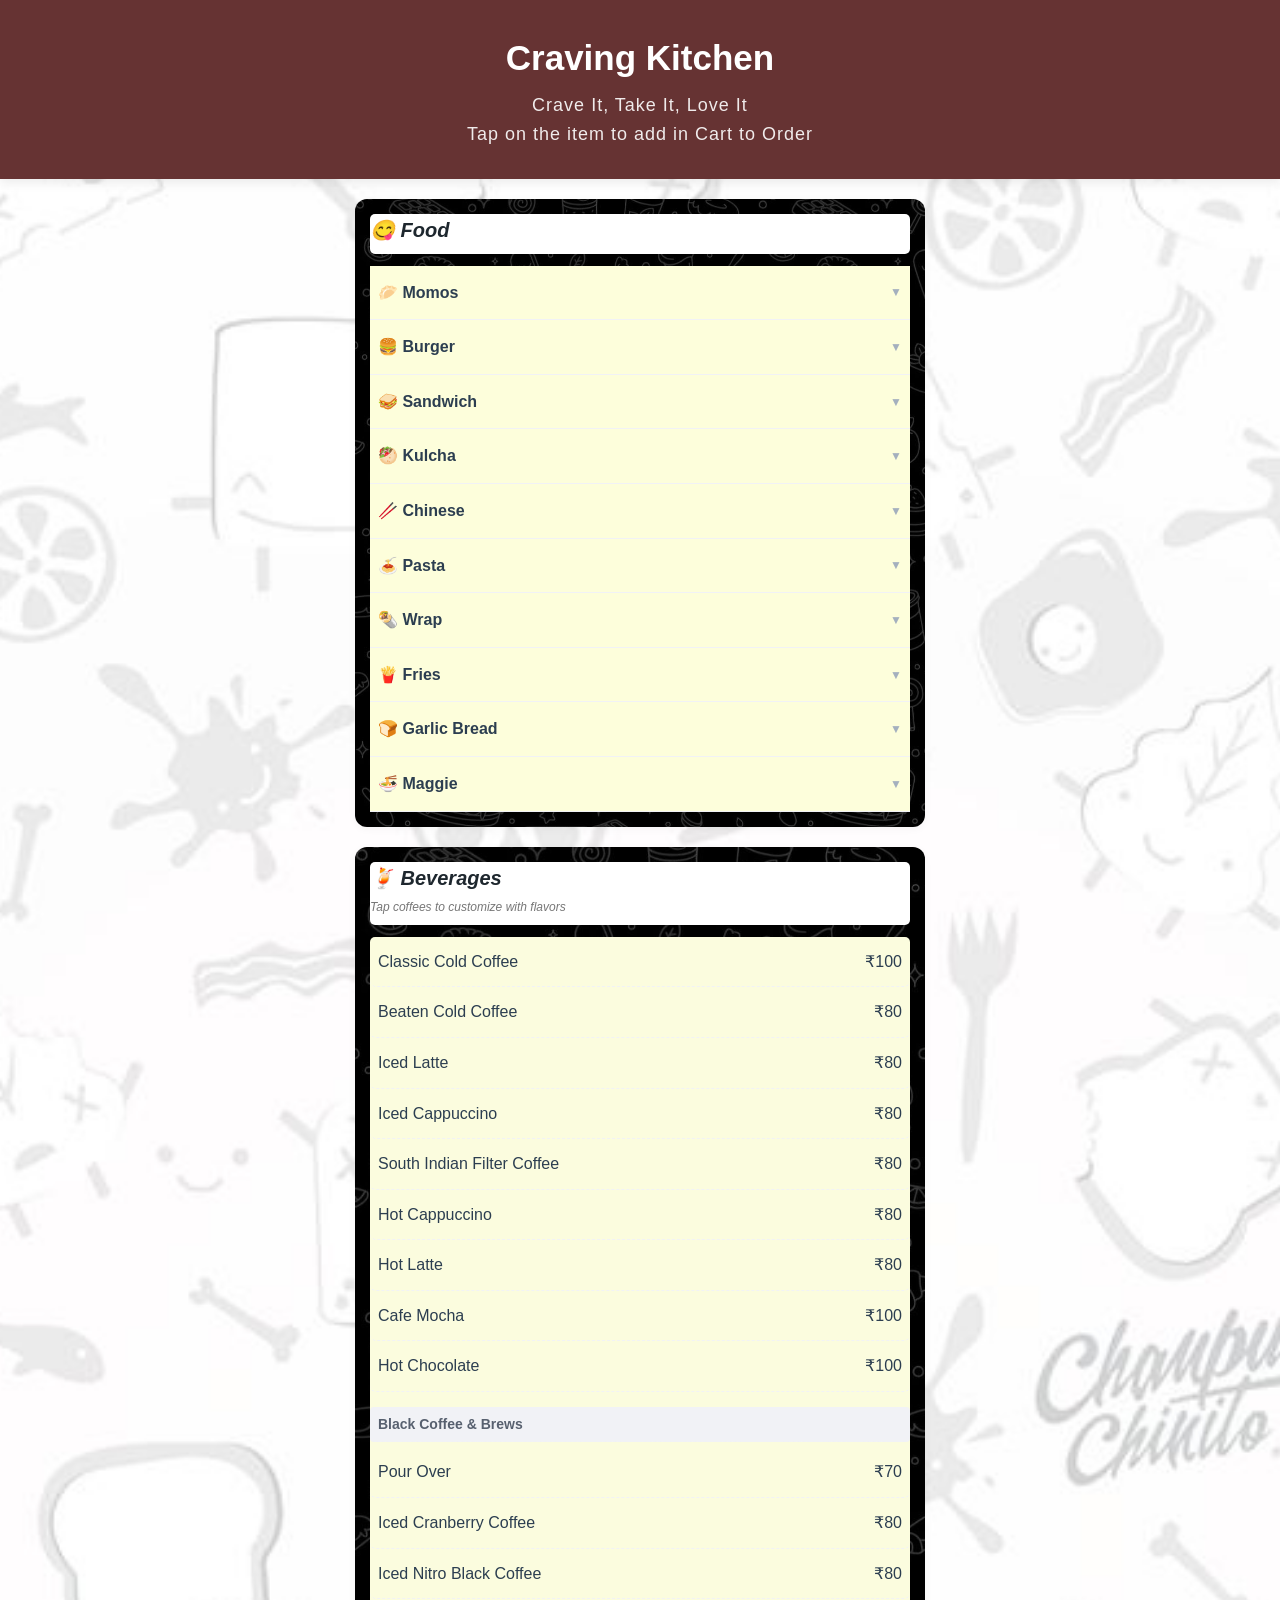
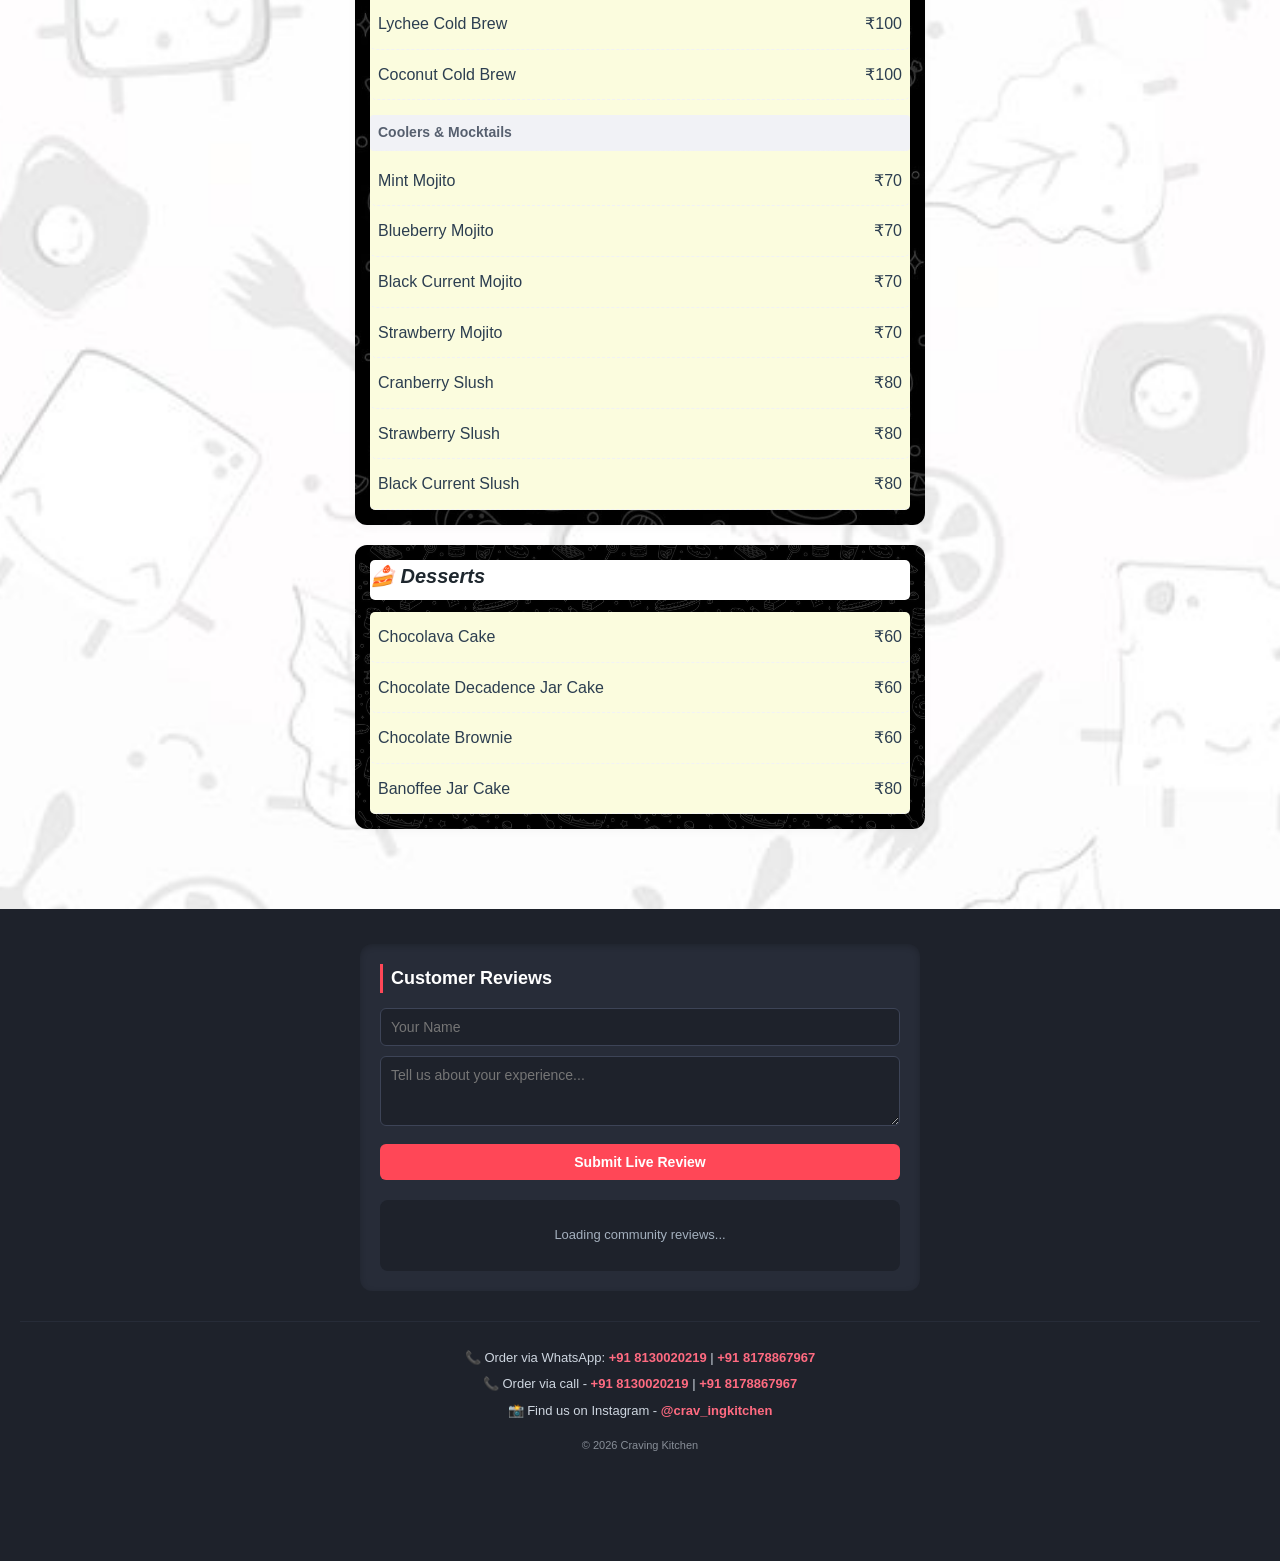
==== commit cc9d29ee: "msg" ====
--- a/index.html
+++ b/index.html
@@ -84,6 +84,12 @@
             <div class="dropdown-item standard-item" data-name="Chilli Potato" data-price="100"><span>Chilli Potato</span><span>₹100</span></div>
             <div class="dropdown-item standard-item" data-name="Honey chilli potato" data-price="120"><span>Honey Chilli Potato</span><span>₹120</span></div>
             <div class="dropdown-item standard-item" data-name="Spring roll" data-price="60"><span>Spring Roll</span><span>₹60</span></div>
+            <div class="dropdown-item standard-item" data-name="Veg Fried Rice" data-price="120"><span>Veg Fried Rice</span><span>₹120</span></div>
+            <div class="dropdown-item standard-item" data-name="Paneer Fried Rice" data-price="150"><span>Paneer Fried Rice</span><span>₹150</span></div>
+            <div class="dropdown-item standard-item" data-name="Chicken Fried Rice" data-price="150"><span>Chicken Fried Rice</span><span>₹150</span></div>
+            <div class="dropdown-item standard-item" data-name="Veg Noodle" data-price="80"><span>Veg Noodle</span><span>₹80</span></div>
+            <div class="dropdown-item standard-item" data-name="Paneer Noodle" data-price="120"><span>Paneer Noodle</span><span>₹120</span></div>
+            <div class="dropdown-item standard-item" data-name="Chicken Noodle" data-price="120"><span>Chicken Noodle</span><span>₹120</span></div>
           </div>
         </li>
 
--- a/styles.css
+++ b/styles.css
@@ -74,7 +74,7 @@
 }
 
 .dropdown-header{
-  background-color: #fcfad2;
+  background-color: #fdfedb;
 }
 
 .standard-item, .coffee-item {
@@ -219,7 +219,7 @@
 }
 
 .flavour-option.selected {
-  border-color: #ff4757;
+  border-color: #dafbb9;
   background-color: #fff0f2;
   font-weight: 600;
 }
